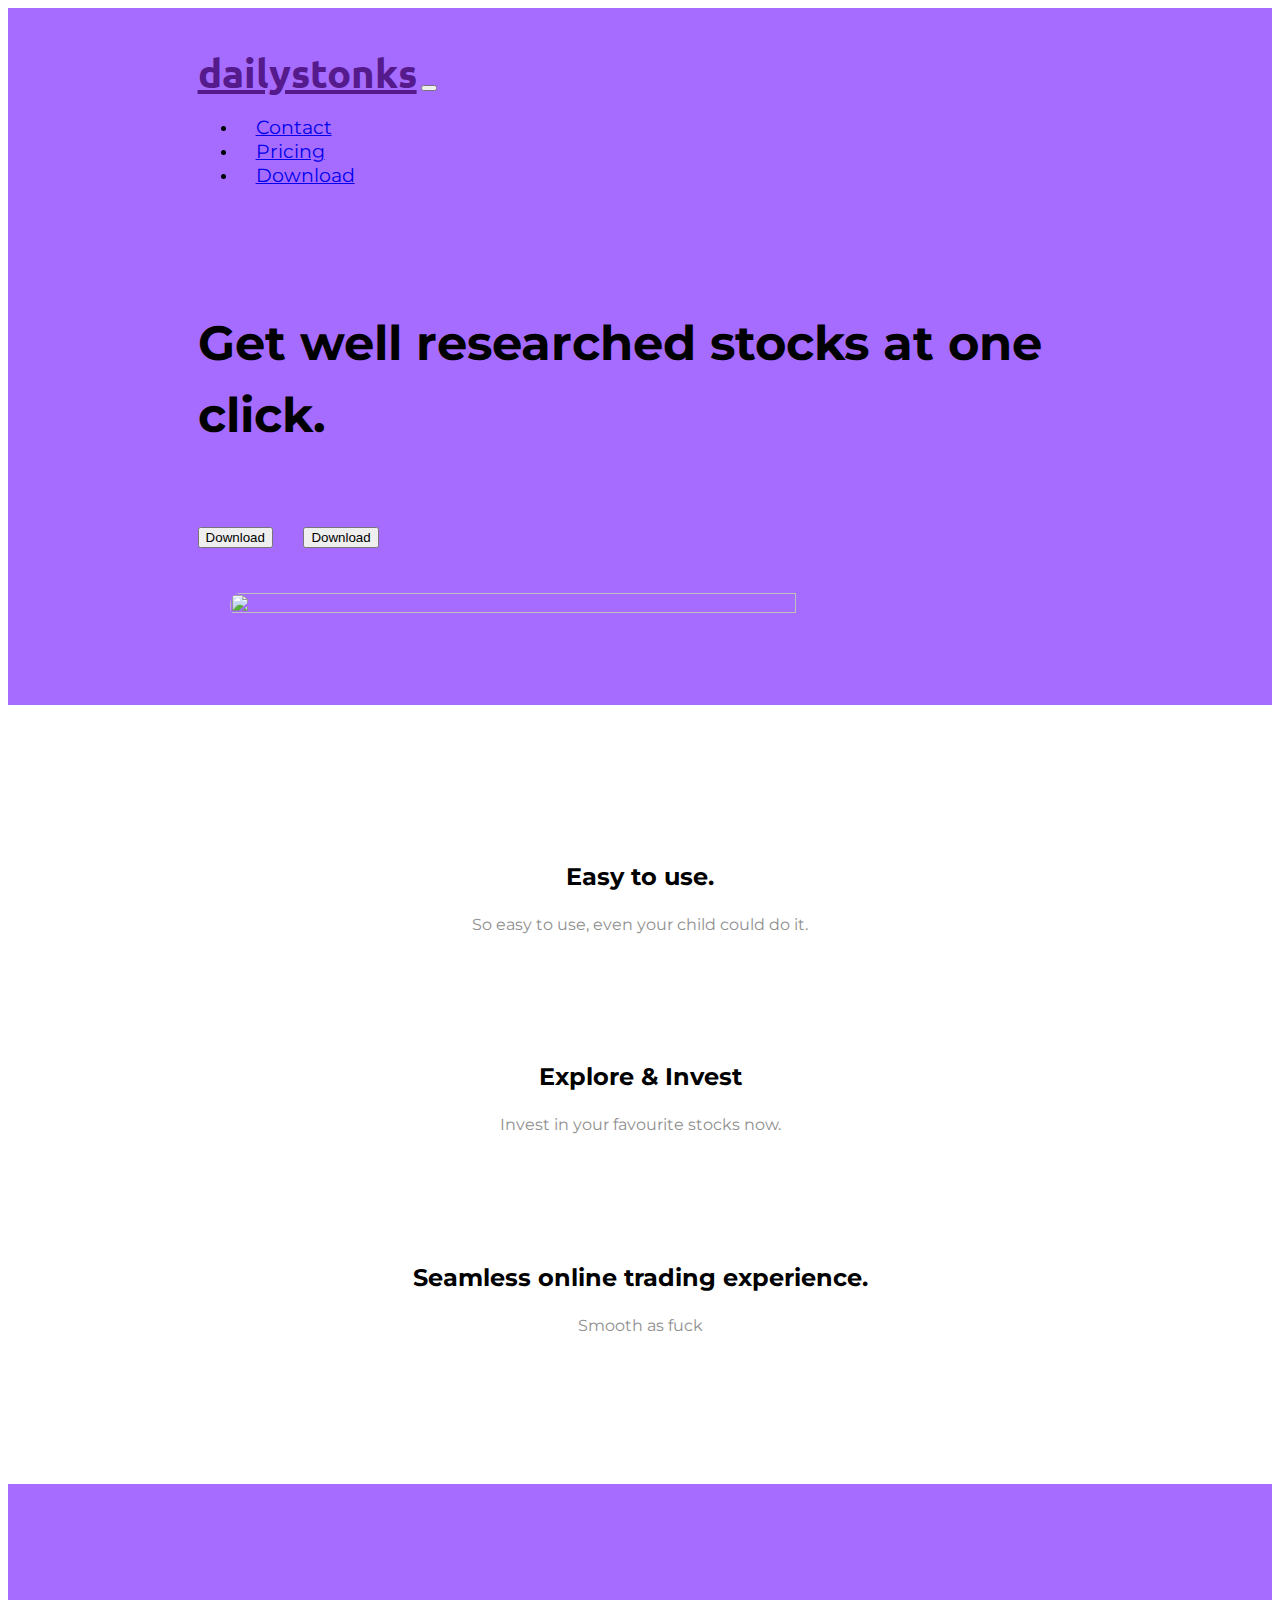
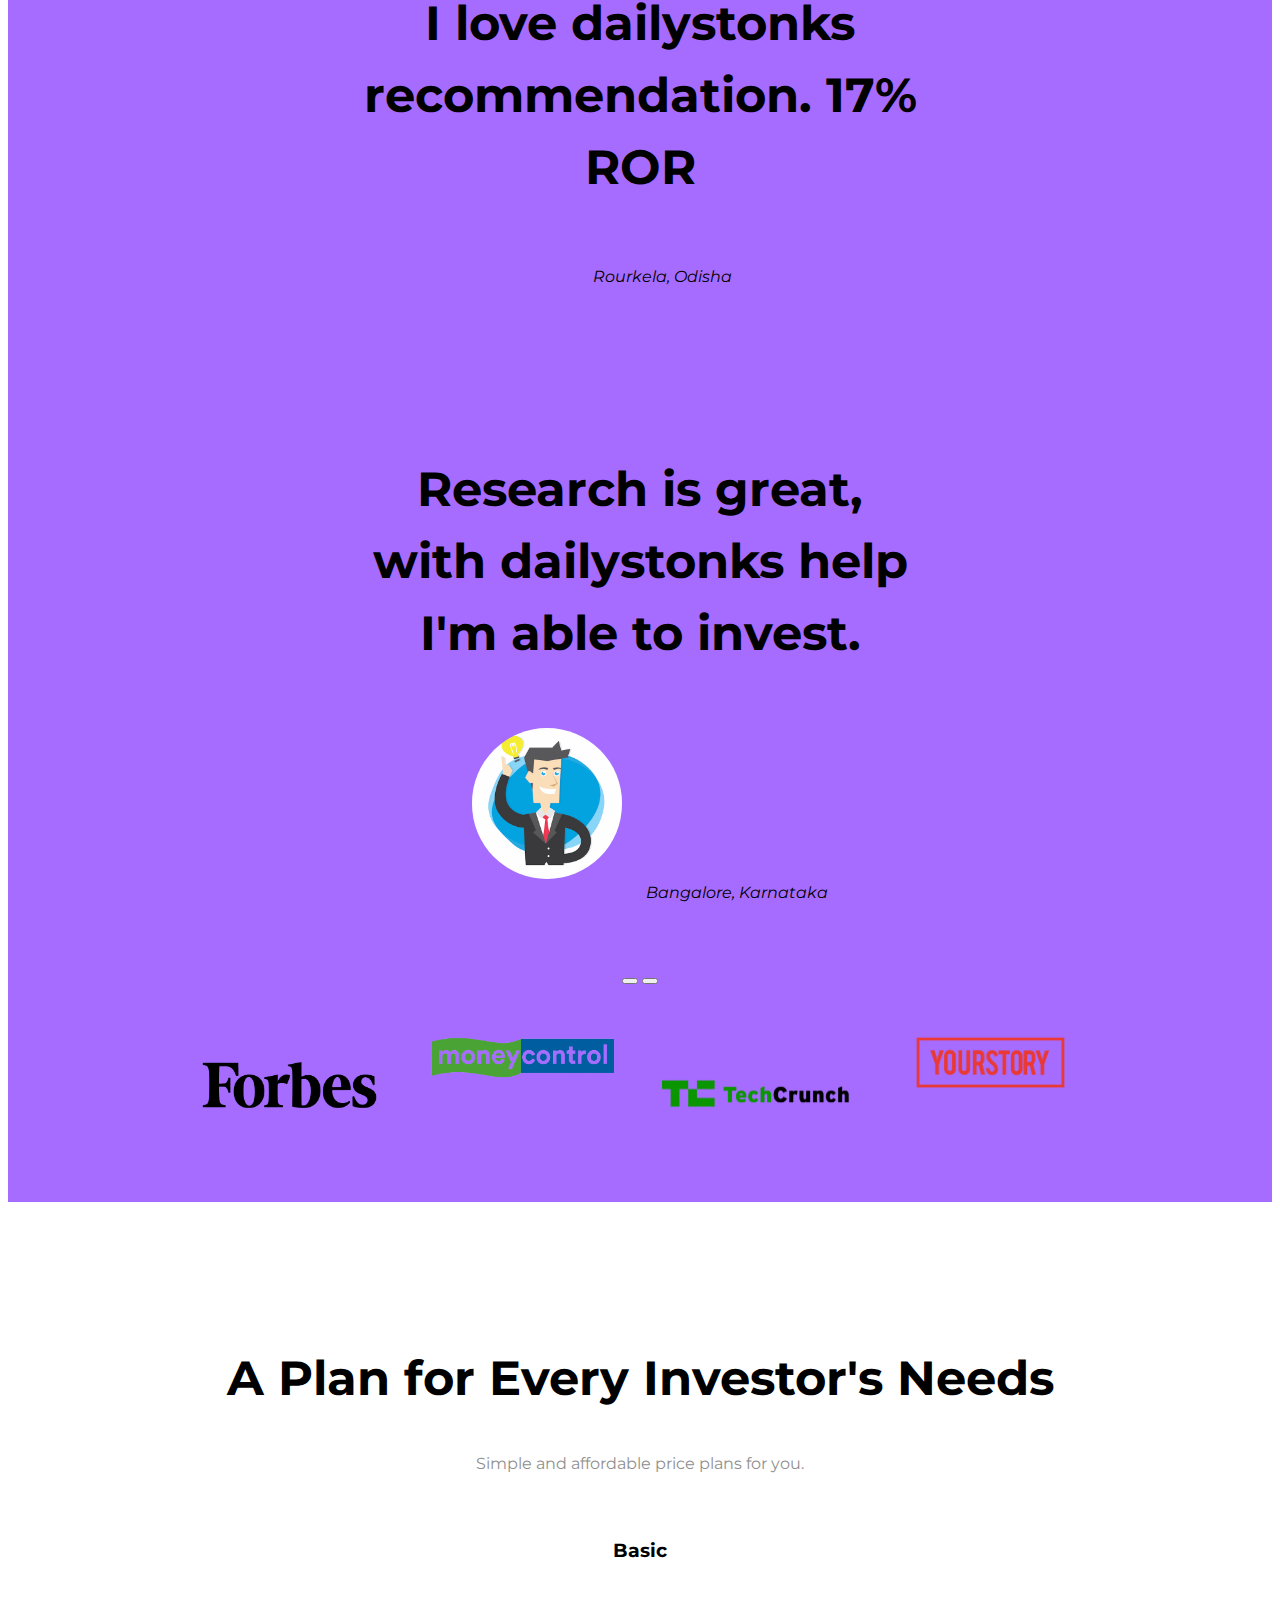
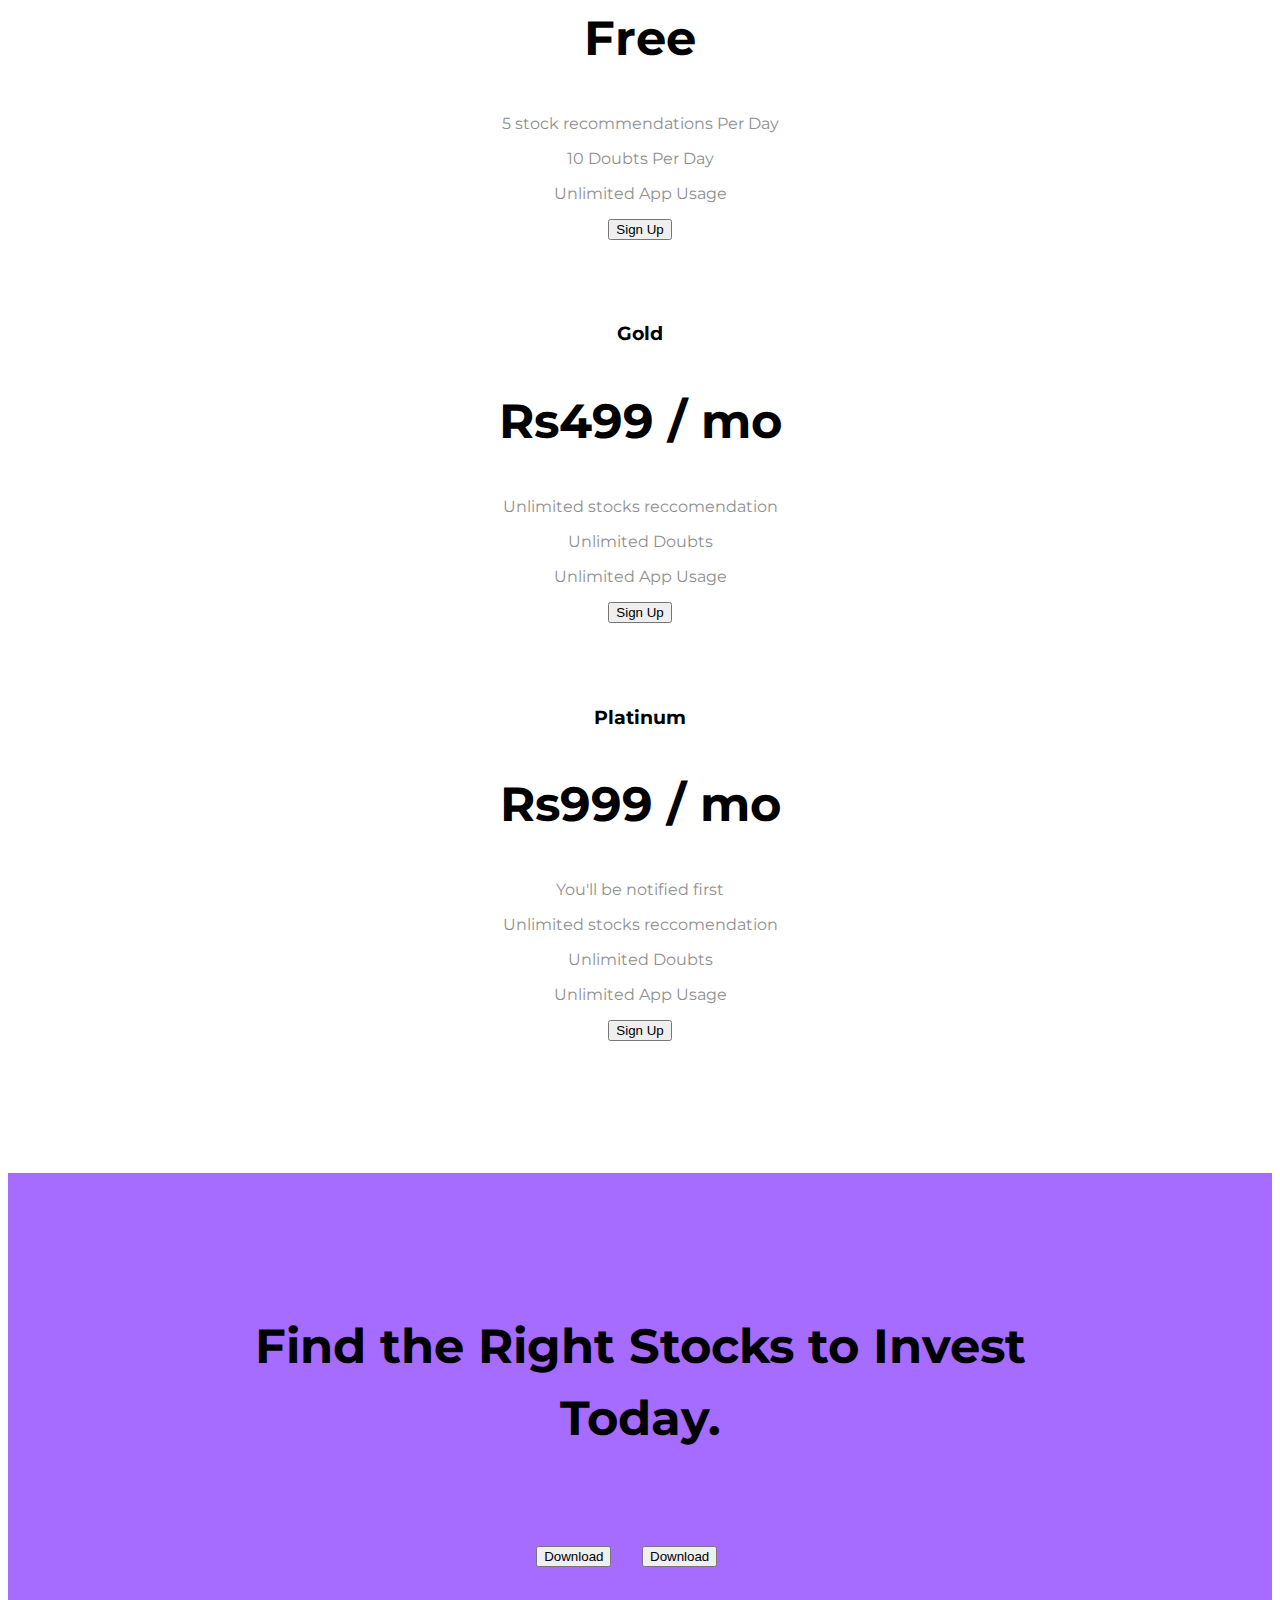
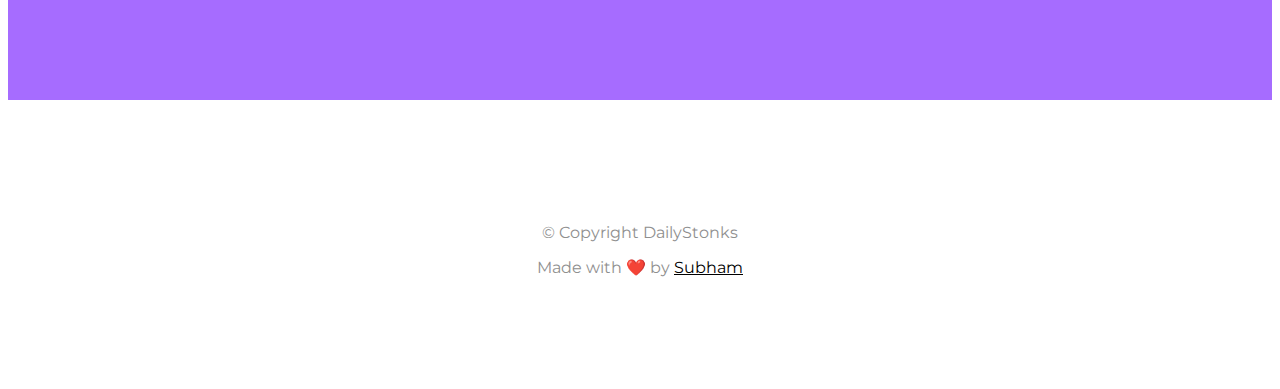
==== index.html @ d7b6d6bc "initial commit" ====
<!DOCTYPE html>
<html lang="en">

<head>
    <meta charset="UTF-8">
    <meta http-equiv="X-UA-Compatible" content="IE=edge">
    <meta name="viewport" content="width=device-width, initial-scale=1.0">
    <title>DailyStonks</title>

    <!-- Favicon  -->
    <link rel="icon" type="image/png" sizes="16x16" href="Images/favicon.ico">

    <!-- Google Fonts  -->
    <link href="https://fonts.googleapis.com/css2?family=Montserrat:wght@900&family=Ubuntu&display=swap"
        rel="stylesheet">

    <!-- CSS Stylesheets  -->
    <link rel="stylesheet" href="style.css">

    <!-- Font Awesome  -->
    <script src="https://kit.fontawesome.com/2e240cbab8.js" crossorigin="anonymous"></script>

    <!-- Bootstrap Scripts  -->
    <script src="https://cdn.jsdelivr.net/npm/@popperjs/core@2.11.5/dist/umd/popper.min.js"
    integrity="sha384-Xe+8cL9oJa6tN/veChSP7q+mnSPaj5Bcu9mPX5F5xIGE0DVittaqT5lorf0EI7Vk"
    crossorigin="anonymous"></script>
    <script src="https://cdn.jsdelivr.net/npm/bootstrap@5.2.0/dist/js/bootstrap.min.js"
        integrity="sha384-ODmDIVzN+pFdexxHEHFBQH3/9/vQ9uori45z4JjnFsRydbmQbmL5t1tQ0culUzyK"
        crossorigin="anonymous"></script>
    <link href="https://cdn.jsdelivr.net/npm/bootstrap@5.2.0/dist/css/bootstrap.min.css" rel="stylesheet"
        integrity="sha384-gH2yIJqKdNHPEq0n4Mqa/HGKIhSkIHeL5AyhkYV8i59U5AR6csBvApHHNl/vI1Bx" crossorigin="anonymous">

<body>

    <section id="title">
        <div class="container-fluid">
        <!--we cannot change this class as this is a bootstrap class that makes our site responsive so to reduce the padding from top we can target the id=title-->
        <!-- Navbar  -->
        
        <nav class="navbar navbar-expand-lg navbar-dark">
                <a class="navbar-brand" href="">dailystonks</a>
                <button class="navbar-toggler" type="button" data-bs-toggle="collapse"
                    data-bs-target="#navbarSupportedContent" aria-controls="navbarSupportedContent" aria-expanded="false"
                    aria-label="Toggle navigation">
                    <span class="navbar-toggler-icon"></span>
                </button>

                <div class="collapse navbar-collapse" id="#navbarSupportedContent">
                    <ul class="navbar-nav ms-auto">
                        <li class="nav-item">
                            <a class="nav-link active" href="#footer">Contact</a>
                        </li>
                        <li class="nav-item">
                            <a class="nav-link" href="#pricing">Pricing</a>
                        </li>
                        <li class="nav-item">
                            <a class="nav-link" href="#cta">Download</a>
                        </li>
                    </ul>
                </div>
                
            </nav>

            <!-- Title  -->

            <div class="row">

                <div class="col-lg-6">
                    <h1 class="big-heading">Get well researched stocks at one click.</h1>
                    <button type="button" class="btn btn-dark btn-lg download-button"><i class="fa-brands fa-apple"></i>
                        Download</button>
                    <button type="button" class="btn btn-outline-light btn-lg download-button"><i
                            class="fa-brands fa-google-play"></i> Download</button>
                </div>

                <div class="col-lg-6">
                    <img class="title-image"
                        src="https://media3.giphy.com/media/nFMnlDJB8pJ82sfnnW/giphy.gif?cid=ecf05e4795a8az3ppjc9pcif1fvv6bzsnn9rtqpxggmj2z8e&rid=giphy.gif&ct=g"
                        alt="">
                </div>

            </div>
        </div>
    </section>

    <!-- Features  -->

    <section id="features">
        <!-- <div class="container-fluid"> -->
        <div class="row">
            <div class="col-lg-4 feature-box">
                <i class="icon fa-solid fa-circle-check fa-4x"></i>
                <h3 class="feature-title">Easy to use.</h3>
                <p>So easy to use, even your child could do it.</p>
            </div>
            <div class="col-lg-4 feature-box">
                <i class="icon fa-brands fa-wpexplorer fa-4x"></i>
                <h3 class="feature-title">Explore & Invest</h3>
                <p>Invest in your favourite stocks now.</p>
            </div>
            <div class="col-lg-4 feature-box">
                <i class="icon fa-solid fa-heart fa-4x"></i>
                <h3 class="feature-title">Seamless online trading experience.</h3>
                <p>Smooth as fuck</p>
            </div>
        </div>
        <!-- </div> -->
    </section>

    <!-- Testimonials  -->

    <section id="testimonials">
        <div id="testimonial-carousel" class="carousel slide" data-ride="false">
            <div class="carousel-inner">
                <div class="carousel-item active">
                    <h2 class="testimonial-text">I love dailystonks recommendation. 17% ROR</h2>
                    <img class="testimonial-image"
                        src="https://media0.giphy.com/media/bMycGOQLESDCEnLNUz/giphy.gif?cid=ecf05e478i9fthy1en8qife8kndmgy0anmfubohjn1mxccba&rid=giphy.gif&ct=g"
                        alt="">
                    <em>Rourkela, Odisha</em>
                </div>
                <div class="carousel-item">
                    <h2 class="testimonial-text">Research is great, with
                        dailystonks help I'm able to invest.</h2>
                    <img class="testimonial-image" src="Images/entrepreneur.png" alt="entrepreneur-img">
                    <em>Bangalore, Karnataka</em>
                </div>
            </div>

            <button class="carousel-control-prev" type="button" data-bs-target="#testimonial-carousel"
                data-bs-slide="prev">
                <span class="carousel-control-prev-icon"></span>
            </button>
            <button class="carousel-control-next" type="button" data-bs-target="#testimonial-carousel"
                data-bs-slide="next">
                <span class="carousel-control-next-icon"></span>
            </button>
        </div>

    </section>

    <!-- Press  -->

    <section id="press">
        <img class="press-logo" src="Images/forbes.png" alt="forbes-logo">
        <img class="press-logo" src="Images/mc.png" alt="moneycontrol-logo">
        <img class="press-logo" src="Images/tc.png" alt="techcrunch-logo">
        <img class="press-logo" src="Images/ys.png" alt="yourstory-logo">
    </section>

    <!-- Pricing  -->

    <section id="pricing">

        <h2 class="section-heading">A Plan for Every Investor's Needs</h2>
        <p>Simple and affordable price plans for you.</p>

        <div class="row">
            <!-- Card-1 -->
            <div class="pricing-column col-lg-4 col-md-6">
                <div class="card">
                    <div class="card-header">
                        <h3>Basic</h3>
                    </div>
                    <div class="card-body">
                        <h2 class="price-text">Free</h2>
                        <p>5 stock recommendations Per Day</p>
                        <p>10 Doubts Per Day</p>
                        <p>Unlimited App Usage</p>
                        <button class="btn btn-lg btn-block btn-outline-dark" type="button">Sign Up</button>
                    </div>
                </div>
            </div>

            <!-- Card-2 -->
            <div class="pricing-column col-lg-4 col-md-6">

                <div class="card">
                    <div class="card-header">
                        <h3>Gold</h3>
                    </div>
                    <div class="card-body">
                        <h2 class="price-text">Rs499 / mo</h2>
                        <p>Unlimited stocks reccomendation</p>
                        <p>Unlimited Doubts</p>
                        <p>Unlimited App Usage</p>
                        <button class="btn btn-lg btn-block btn-dark" type="button">Sign Up</button>
                    </div>
                </div>
            </div>


            <!-- Card-3 -->
            <div class="pricing-column col-lg-4 col-md-12">

                <div class="card">
                    <div class="card-header">
                        <h3>Platinum</h3>
                    </div>
                    <div class="card-body">
                        <h2 class="price-text">Rs999 / mo</h2>
                        <p>You'll be notified first</p>
                        <p>Unlimited stocks reccomendation</p>
                        <p>Unlimited Doubts</p>
                        <p>Unlimited App Usage</p>
                        <button class="btn btn-lg btn-block btn-dark" type="button">Sign Up</button>
                    </div>
                </div>
            </div>
        </div>

    </section>

    <!-- Call to Action  -->

    <section id="cta">
        <div class="container-fluid">
            <h3 class="big-heading">Find the Right Stocks to Invest Today.</h3>
            <button class="download-button btn btn-lg btn-dark" type="button"><i class="fa-brands fa-apple"></i>
                Download</button>
            <button class="download-button btn btn-lg btn-light" type="button"><i class="fa-brands fa-google-play"></i>
                Download</button>
        </div>
    </section>

    <!-- Footer  -->

    <footer id="footer">
        <div class="container-fluid">
            <i class="social-icon fa-brands fa-facebook"></i>
            <i class="social-icon fa-brands fa-twitter"></i>
            <i class="social-icon fa-brands fa-instagram"></i>
            <i class="social-icon fa-solid fa-envelope"></i>
            <p>© Copyright DailyStonks</p>
            <p>Made with ❤️ by <a class="link" href="CSS - My Site\index.html" target="_blank">Subham</a></p>
        </div>
    </footer>

    
</body>

</html>
---- style.css ----
body {
    font-family: 'Montserrat', sans-serif;
    text-align: center;
}

h1,h2,h3 {
    font-family: 'Montserrat', sans-serif;
}

p {
    color: #8f8f8f;
}

.container-fluid {
    padding: 7% 15%;
}

/* Headings  */

.big-heading {
    font-family: 'Montserrat', sans-serif;
    font-size: 3rem !important;
    line-height: 1.5 !important;
}

.section-heading {
    font-size: 3rem !important;
    line-height: 1.5 !important;
}

/* Navigation Bar  */

.navbar {
    padding-bottom: 4.5rem !important;
}

.navbar-brand {
    font-family: "Ubuntu";
    font-size: 2.5rem !important;
    font-weight: bold;
}

.nav-item {
    padding: 0 18px;
}

.nav-link {
    font-size: 1.2rem !important
}

/* Download button */

.download-button {
    margin: 5% 3% 5% 0;
}

/* Title image  */

#title {
    background-color: #A66CFF;
    text-align: left; 
}

#title .container-fluid{
    padding: 3% 15% 7%;
}

.title-image {
    width: 80%;
    height: 80%;
    margin-left: 2rem;
    /* position: absolute; */
    right: 30%;
    border-radius: 10px;
}

/* Features Section  */

#features {
    background-color: #fff;
    /* position: relative; */
    padding: 7% 15%;
}

.feature-title {
    font-size: 1.5rem !important;


}

.feature-box {
    padding: 5%;
    text-align: center;

}

.icon {
    color: #9C9EFE;
    margin-bottom: 1rem;
}

.icon:hover {
    color: #A66CFF;
}

/* Testimonials Section */

.carousel-item {
    padding: 5% 28%;
    text-align: center;

}

#testimonials {
    background-color: #A66CFF;
}

.testimonial-text {
    font-size: 3rem !important;
    line-height: 1.5 !important;
}

.testimonial-image {
    width: 27%;
    border-radius: 100%;
    margin: 20px;
}


/* Press Section  */

#press {
    background-color: #A66CFF;
    padding-bottom: 3%;
    text-align: center;
}

.press-logo {
    width: 15%;
    margin: 20px 20px 50px;
}

/* Pricing Section */

#pricing {
    padding: 100px;
    text-align: center;
}

.pricing-column {
    padding: 3% 2%;
}

.price-text {
    font-size: 3rem !important;
    line-height: 1.5 !important;

}

/* CTA Section  */

#cta {
    background-color: #A66CFF;
    text-align: center;
}


/* Footer Section  */

#footer {
    text-align: center;
}

.social-icon {
    padding: 20px 10px;
}

.link{
    color: black;
}

/* Mobile friendly or Responsive  */

@media (max-width: 990px) {

    #title {
        text-align: center;
    }

    .title-image {
        position: static;
        /*it means the image will not be cut off if the desktop size is reduced*/
        height: 95%;
        border-radius: 10px;
    }
}
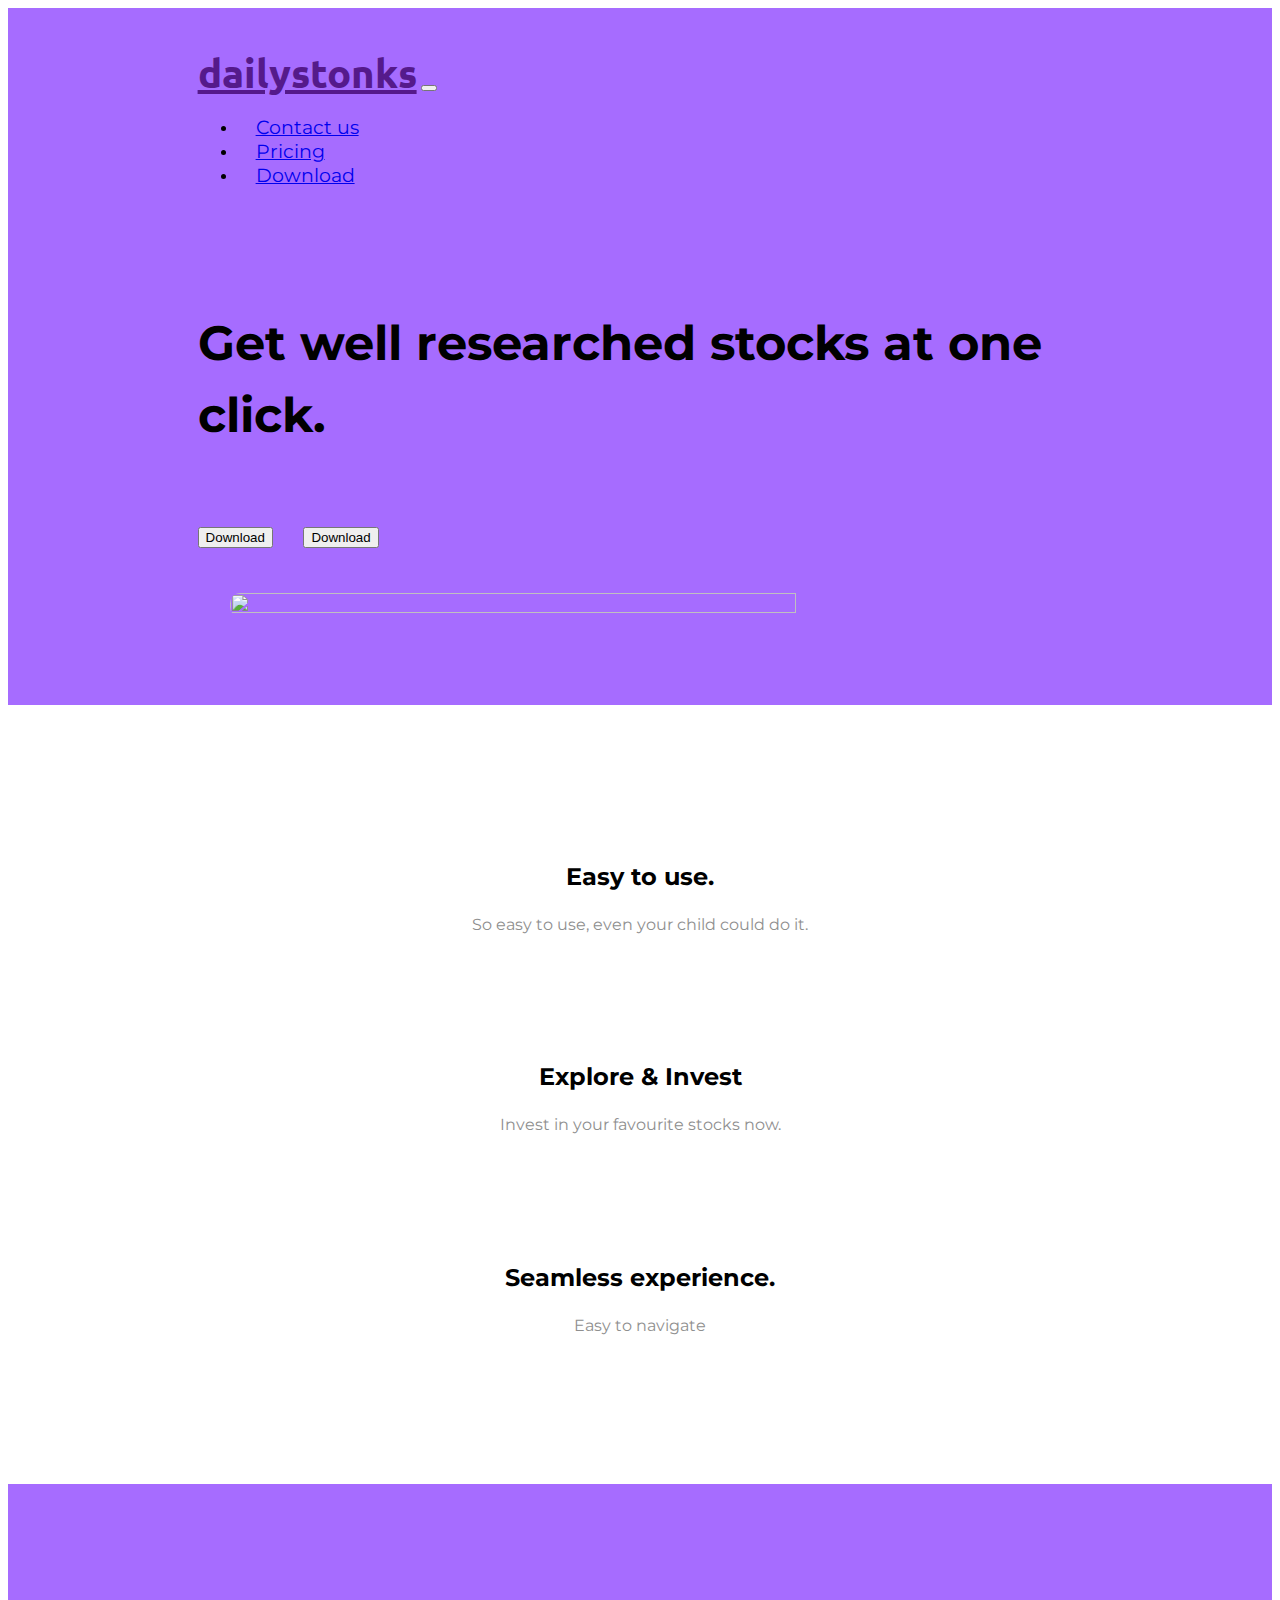
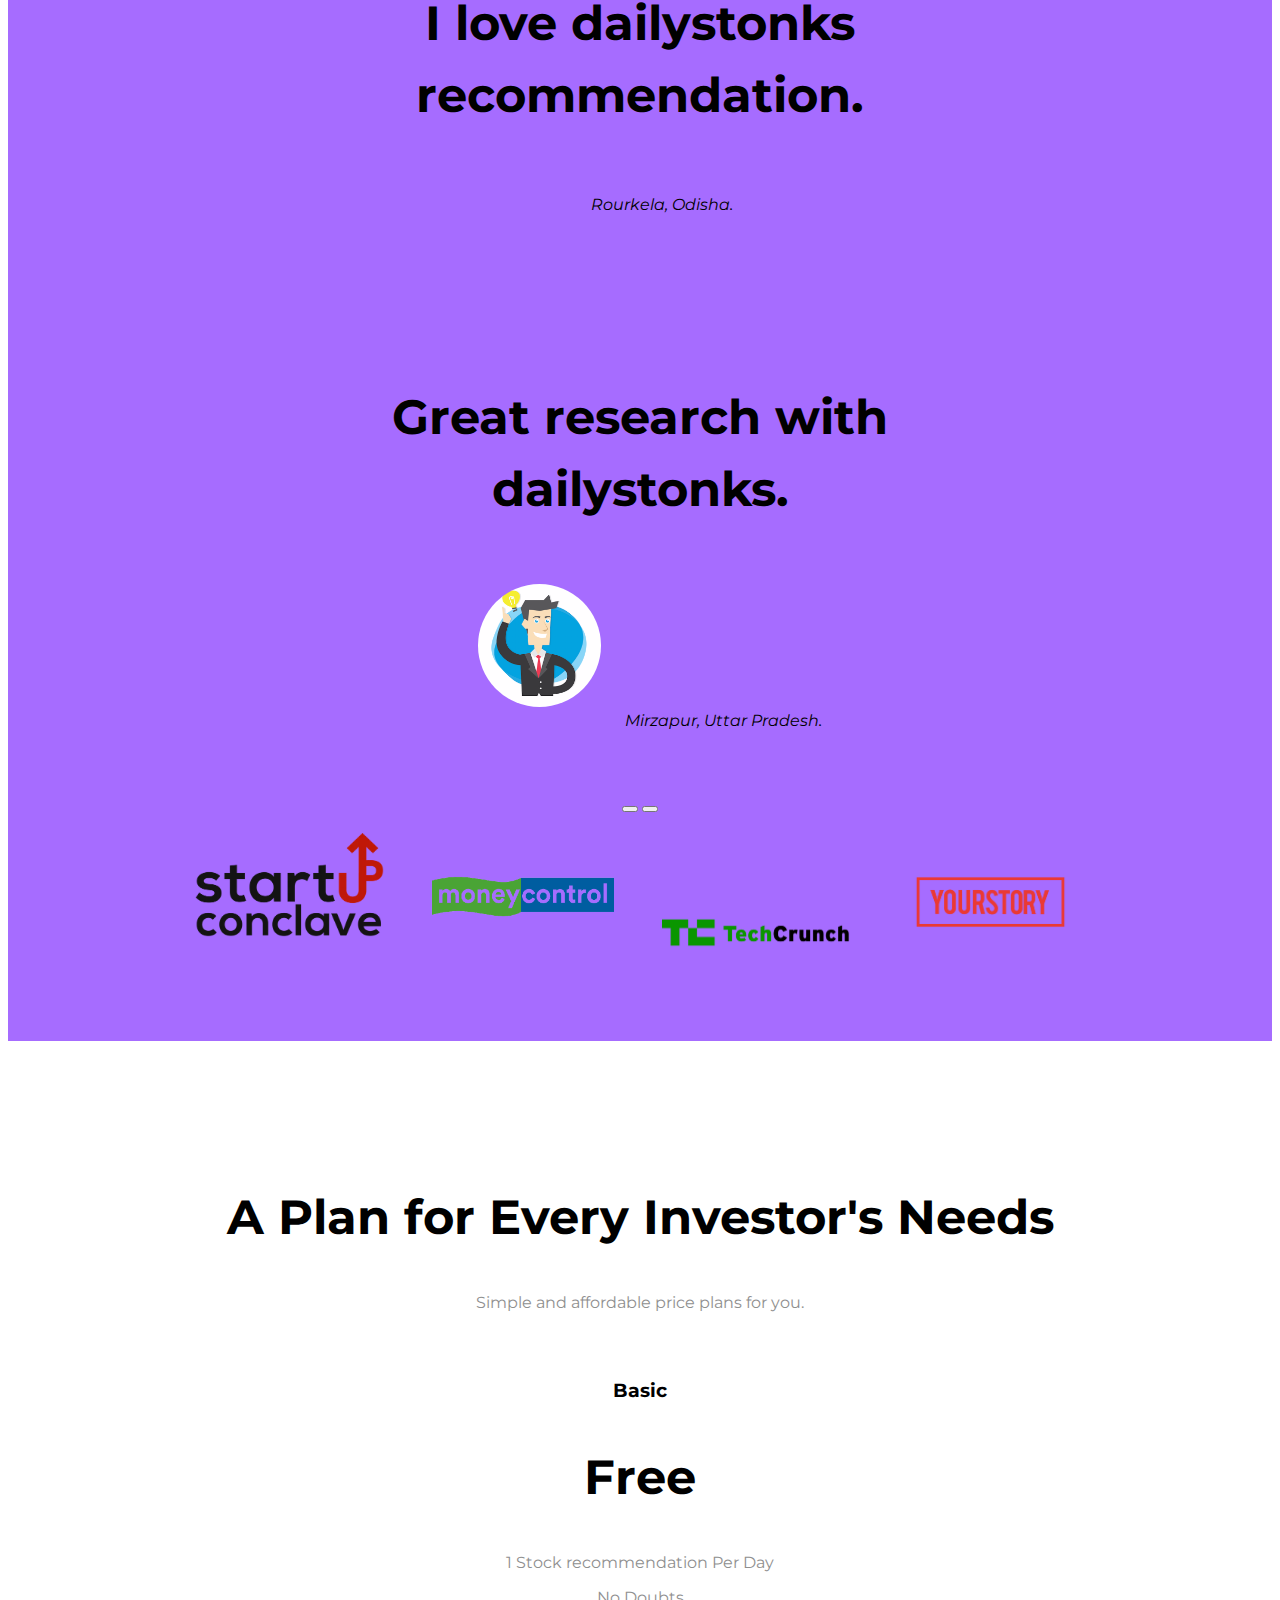
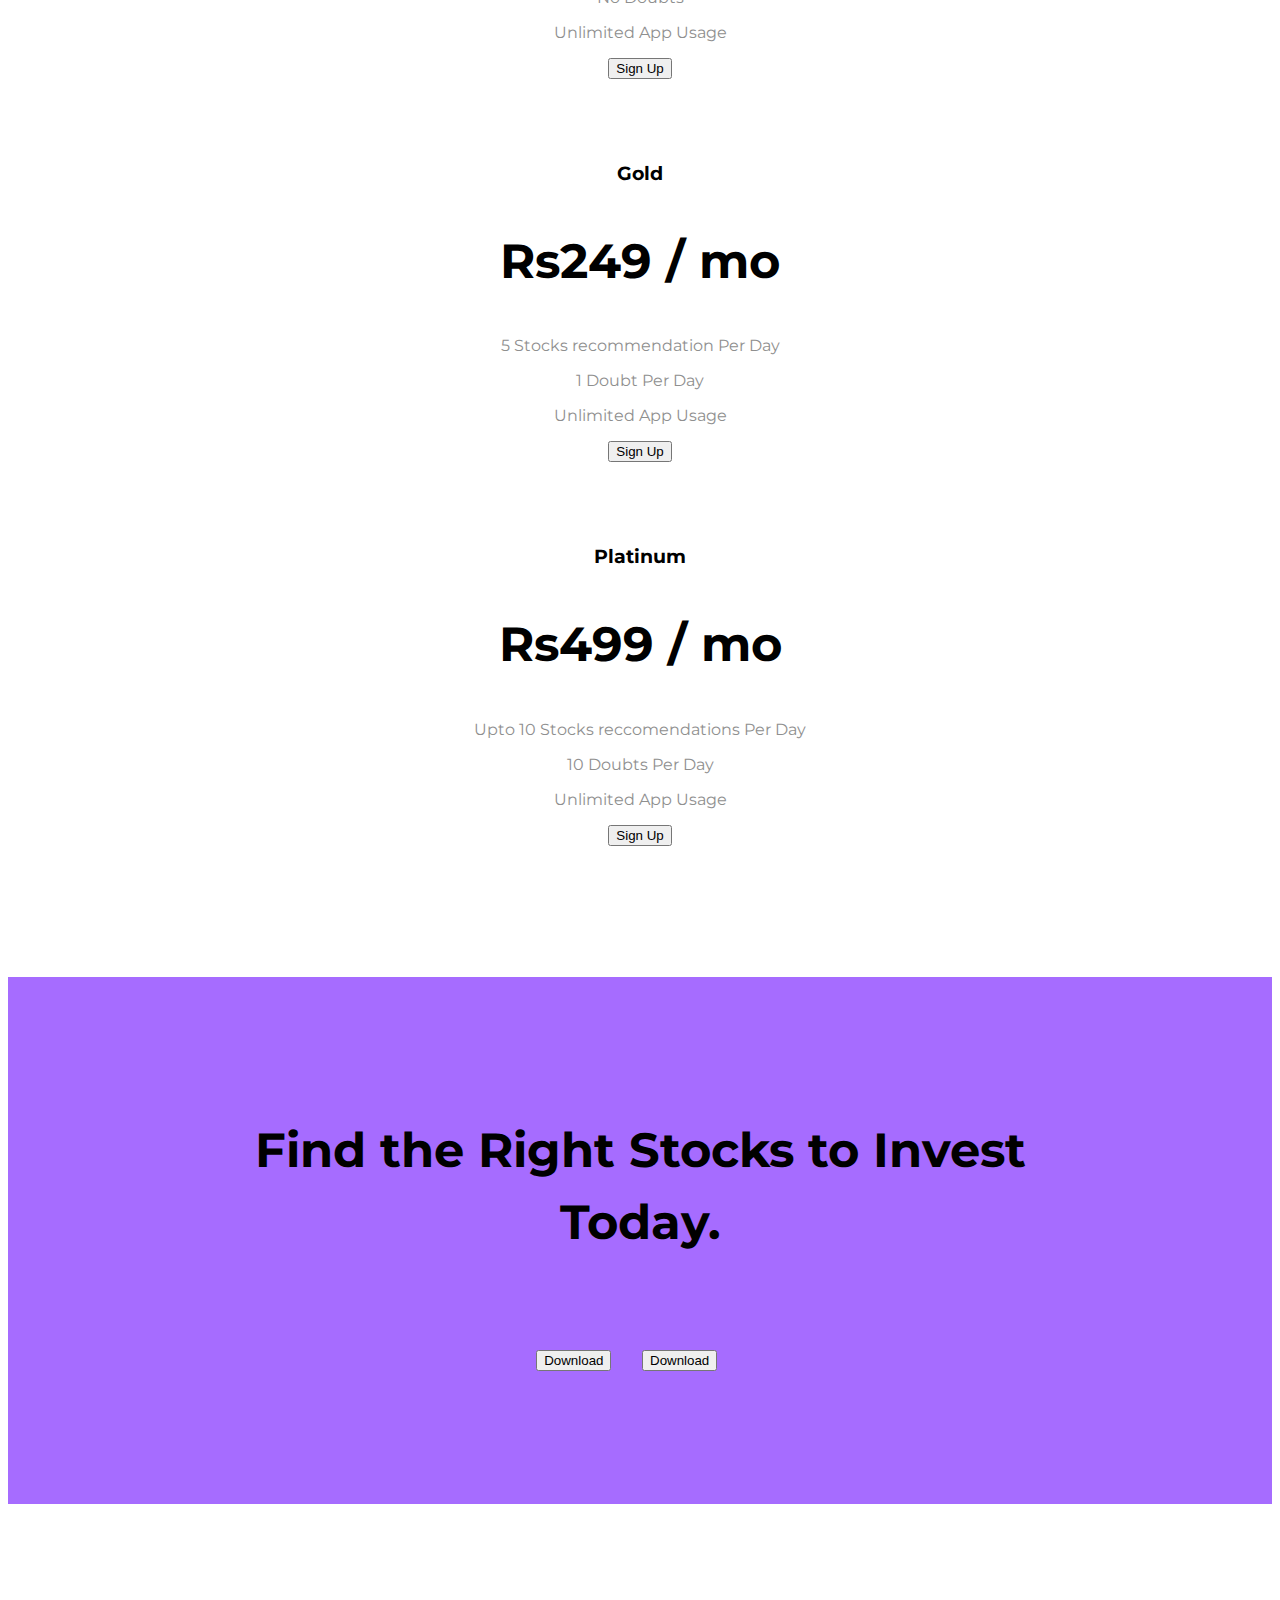
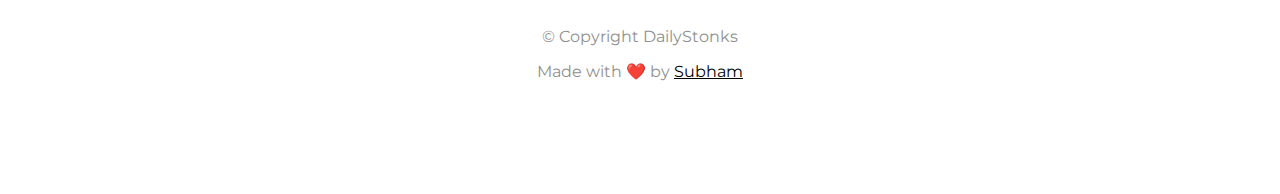
==== commit bc80017f: "initial commit" ====
--- a/index.html
+++ b/index.html
@@ -48,7 +48,7 @@
                 <div class="collapse navbar-collapse" id="#navbarSupportedContent">
                     <ul class="navbar-nav ms-auto">
                         <li class="nav-item">
-                            <a class="nav-link active" href="#footer">Contact</a>
+                            <a class="nav-link active" href="/contact.html" target="_blank">Contact us</a>
                         </li>
                         <li class="nav-item">
                             <a class="nav-link" href="#pricing">Pricing</a>
@@ -67,10 +67,10 @@
 
                 <div class="col-lg-6">
                     <h1 class="big-heading">Get well researched stocks at one click.</h1>
-                    <button type="button" class="btn btn-dark btn-lg download-button"><i class="fa-brands fa-apple"></i>
-                        Download</button>
-                    <button type="button" class="btn btn-outline-light btn-lg download-button"><i
-                            class="fa-brands fa-google-play"></i> Download</button>
+                    <a href="/comingsoon.html" target="_blank"><button type="button" class="btn btn-dark btn-lg download-button"><i class="fa-brands fa-apple"></i>
+                        Download</button></a>
+                    <a href="/comingsoon.html" target="_blank"><button type="button" class="btn btn-outline-light btn-lg download-button"><i
+                            class="fa-brands fa-google-play"></i> Download</button></a>
                 </div>
 
                 <div class="col-lg-6">
@@ -100,8 +100,8 @@
             </div>
             <div class="col-lg-4 feature-box">
                 <i class="icon fa-solid fa-heart fa-4x"></i>
-                <h3 class="feature-title">Seamless online trading experience.</h3>
-                <p>Smooth as fuck</p>
+                <h3 class="feature-title">Seamless experience.</h3>
+                <p>Easy to navigate</p>
             </div>
         </div>
         <!-- </div> -->
@@ -113,17 +113,16 @@
         <div id="testimonial-carousel" class="carousel slide" data-ride="false">
             <div class="carousel-inner">
                 <div class="carousel-item active">
-                    <h2 class="testimonial-text">I love dailystonks recommendation. 17% ROR</h2>
-                    <img class="testimonial-image"
+                    <h2 class="testimonial-text">I love dailystonks recommendation.</h2>
+                    <img class="testimonial-image1"
                         src="https://media0.giphy.com/media/bMycGOQLESDCEnLNUz/giphy.gif?cid=ecf05e478i9fthy1en8qife8kndmgy0anmfubohjn1mxccba&rid=giphy.gif&ct=g"
                         alt="">
-                    <em>Rourkela, Odisha</em>
+                    <em>Rourkela, Odisha.</em>
                 </div>
                 <div class="carousel-item">
-                    <h2 class="testimonial-text">Research is great, with
-                        dailystonks help I'm able to invest.</h2>
-                    <img class="testimonial-image" src="Images/entrepreneur.png" alt="entrepreneur-img">
-                    <em>Bangalore, Karnataka</em>
+                    <h2 class="testimonial-text">Great research with dailystonks.</h2>
+                    <img class="testimonial-image2" src="Images/entrepreneur.png" alt="entrepreneur-img">
+                    <em>Mirzapur, Uttar Pradesh.</em>
                 </div>
             </div>
 
@@ -142,7 +141,7 @@
     <!-- Press  -->
 
     <section id="press">
-        <img class="press-logo" src="Images/forbes.png" alt="forbes-logo">
+        <img class="press-logo" src="Images/su.png" alt="startup-logo">
         <img class="press-logo" src="Images/mc.png" alt="moneycontrol-logo">
         <img class="press-logo" src="Images/tc.png" alt="techcrunch-logo">
         <img class="press-logo" src="Images/ys.png" alt="yourstory-logo">
@@ -164,10 +163,10 @@
                     </div>
                     <div class="card-body">
                         <h2 class="price-text">Free</h2>
-                        <p>5 stock recommendations Per Day</p>
-                        <p>10 Doubts Per Day</p>
+                        <p>1 Stock recommendation Per Day</p>
+                        <p>No Doubts</p>
                         <p>Unlimited App Usage</p>
-                        <button class="btn btn-lg btn-block btn-outline-dark" type="button">Sign Up</button>
+                        <a href="/comingsoon.html" target="_blank"><button class="btn btn-lg btn-block btn-outline-dark" type="button">Sign Up</button></a>
                     </div>
                 </div>
             </div>
@@ -180,11 +179,11 @@
                         <h3>Gold</h3>
                     </div>
                     <div class="card-body">
-                        <h2 class="price-text">Rs499 / mo</h2>
-                        <p>Unlimited stocks reccomendation</p>
-                        <p>Unlimited Doubts</p>
+                        <h2 class="price-text">Rs249 / mo</h2>
+                        <p>5 Stocks recommendation Per Day</p>
+                        <p>1 Doubt Per Day</p>
                         <p>Unlimited App Usage</p>
-                        <button class="btn btn-lg btn-block btn-dark" type="button">Sign Up</button>
+                        <a href="/comingsoon.html" target="_blank"><button class="btn btn-lg btn-block btn-dark" type="button">Sign Up</button></a>
                     </div>
                 </div>
             </div>
@@ -198,12 +197,11 @@
                         <h3>Platinum</h3>
                     </div>
                     <div class="card-body">
-                        <h2 class="price-text">Rs999 / mo</h2>
-                        <p>You'll be notified first</p>
-                        <p>Unlimited stocks reccomendation</p>
-                        <p>Unlimited Doubts</p>
+                        <h2 class="price-text">Rs499 / mo</h2>
+                        <p>Upto 10 Stocks reccomendations Per Day</p>
+                        <p>10 Doubts Per Day</p>
                         <p>Unlimited App Usage</p>
-                        <button class="btn btn-lg btn-block btn-dark" type="button">Sign Up</button>
+                        <a href="/comingsoon.html" target="_blank"><button class="btn btn-lg btn-block btn-dark" type="button">Sign Up</button></a>
                     </div>
                 </div>
             </div>
@@ -216,10 +214,10 @@
     <section id="cta">
         <div class="container-fluid">
             <h3 class="big-heading">Find the Right Stocks to Invest Today.</h3>
-            <button class="download-button btn btn-lg btn-dark" type="button"><i class="fa-brands fa-apple"></i>
-                Download</button>
-            <button class="download-button btn btn-lg btn-light" type="button"><i class="fa-brands fa-google-play"></i>
-                Download</button>
+            <a href="/comingsoon.html" target="_blank"><button class="download-button btn btn-lg btn-dark" type="button"><i class="fa-brands fa-apple"></i>
+                Download</button></a>
+            <a href="/comingsoon.html" target="_blank"><button class="download-button btn btn-lg btn-light" type="button"><i class="fa-brands fa-google-play"></i>
+                Download</button></a>
         </div>
     </section>
 
--- a/style.css
+++ b/style.css
@@ -120,8 +120,13 @@
     line-height: 1.5 !important;
 }
 
-.testimonial-image {
+.testimonial-image1 {
     width: 27%;
+    border-radius: 100%;
+    margin: 20px;
+}
+.testimonial-image2 {
+    width: 22%;
     border-radius: 100%;
     margin: 20px;
 }
@@ -193,4 +198,71 @@
         height: 95%;
         border-radius: 10px;
     }
+}
+
+
+
+
+
+
+
+/* Contact Page */
+
+#wrapper{
+	width: 100vw;
+	height: 100vh;
+	overflow: hidden;
+	position: fixed;
+	top: 0;
+	left: 0;
+	background: linear-gradient(-45deg,#A66CFF,#A66CFF);
+	display: flex;
+	flex-wrap: wrap;
+	justify-content: center;
+	align-items: center;
+}
+.form{
+	width: 440px;
+	height: 77vh;
+	min-height: 450px;
+	border-radius: 10px;
+	box-shadow:  3px 3px 56px black;
+             /*-13px -13px 26px #306b68;*/
+}
+.form h2{
+	padding: 20px;
+	text-align: center;
+	color: black;
+}
+.form input,textarea{
+	border: none;
+	border-radius: 5px;
+	margin-left: 2%;
+	width: 80%;
+	padding: 5px 5%;
+	margin-top: 10px;
+	height: 40px;
+	color: black;
+	background: white;
+}
+.form button{
+	margin: 5%;
+	border: none;
+	background: transparent;
+	padding: 10px 20px;
+	box-shadow:  1px 1px 6px black;
+	border-radius: 5px;
+	color: black;
+    cursor: pointer;
+}
+
+.form button:hover{
+    background-color: #8b58d7;
+    color: whitesmoke;
+    
+}
+
+
+.contact-style{
+    font-family: 'Josefin Sans', sans-serif;
 }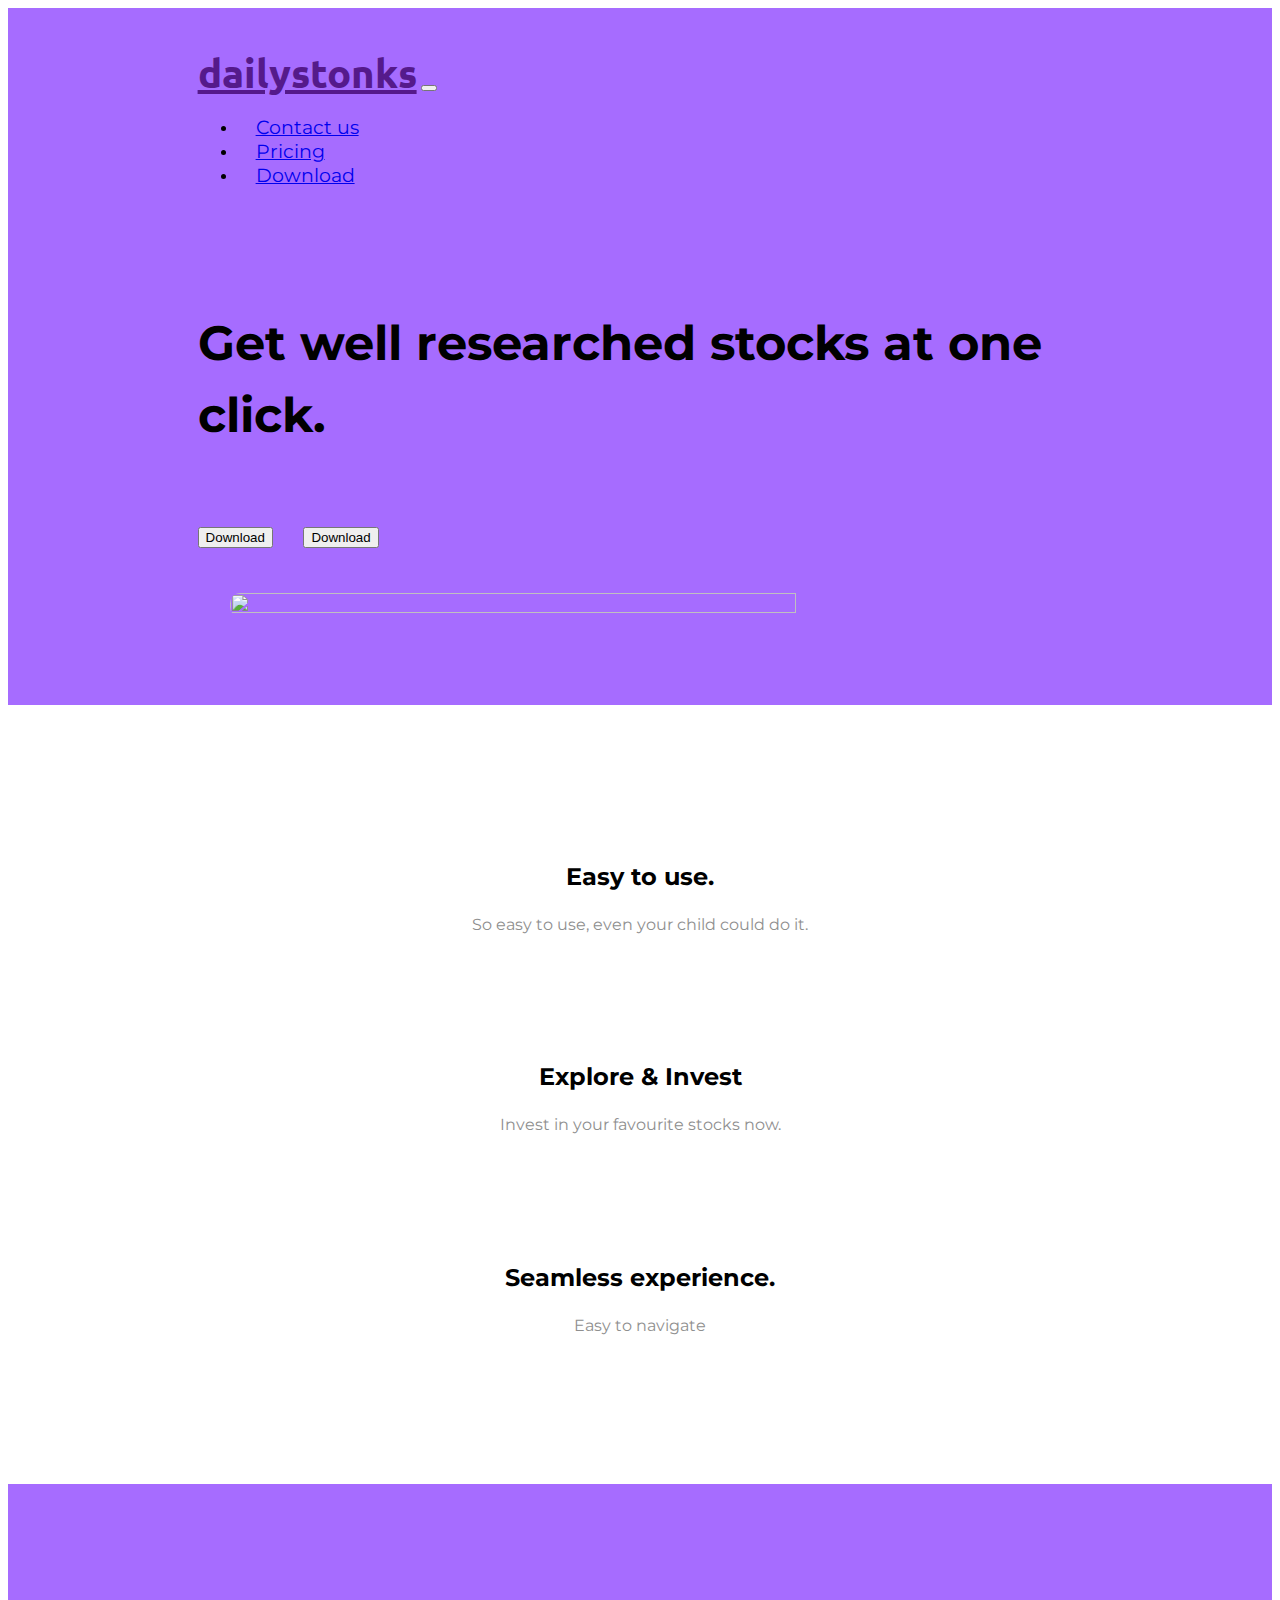
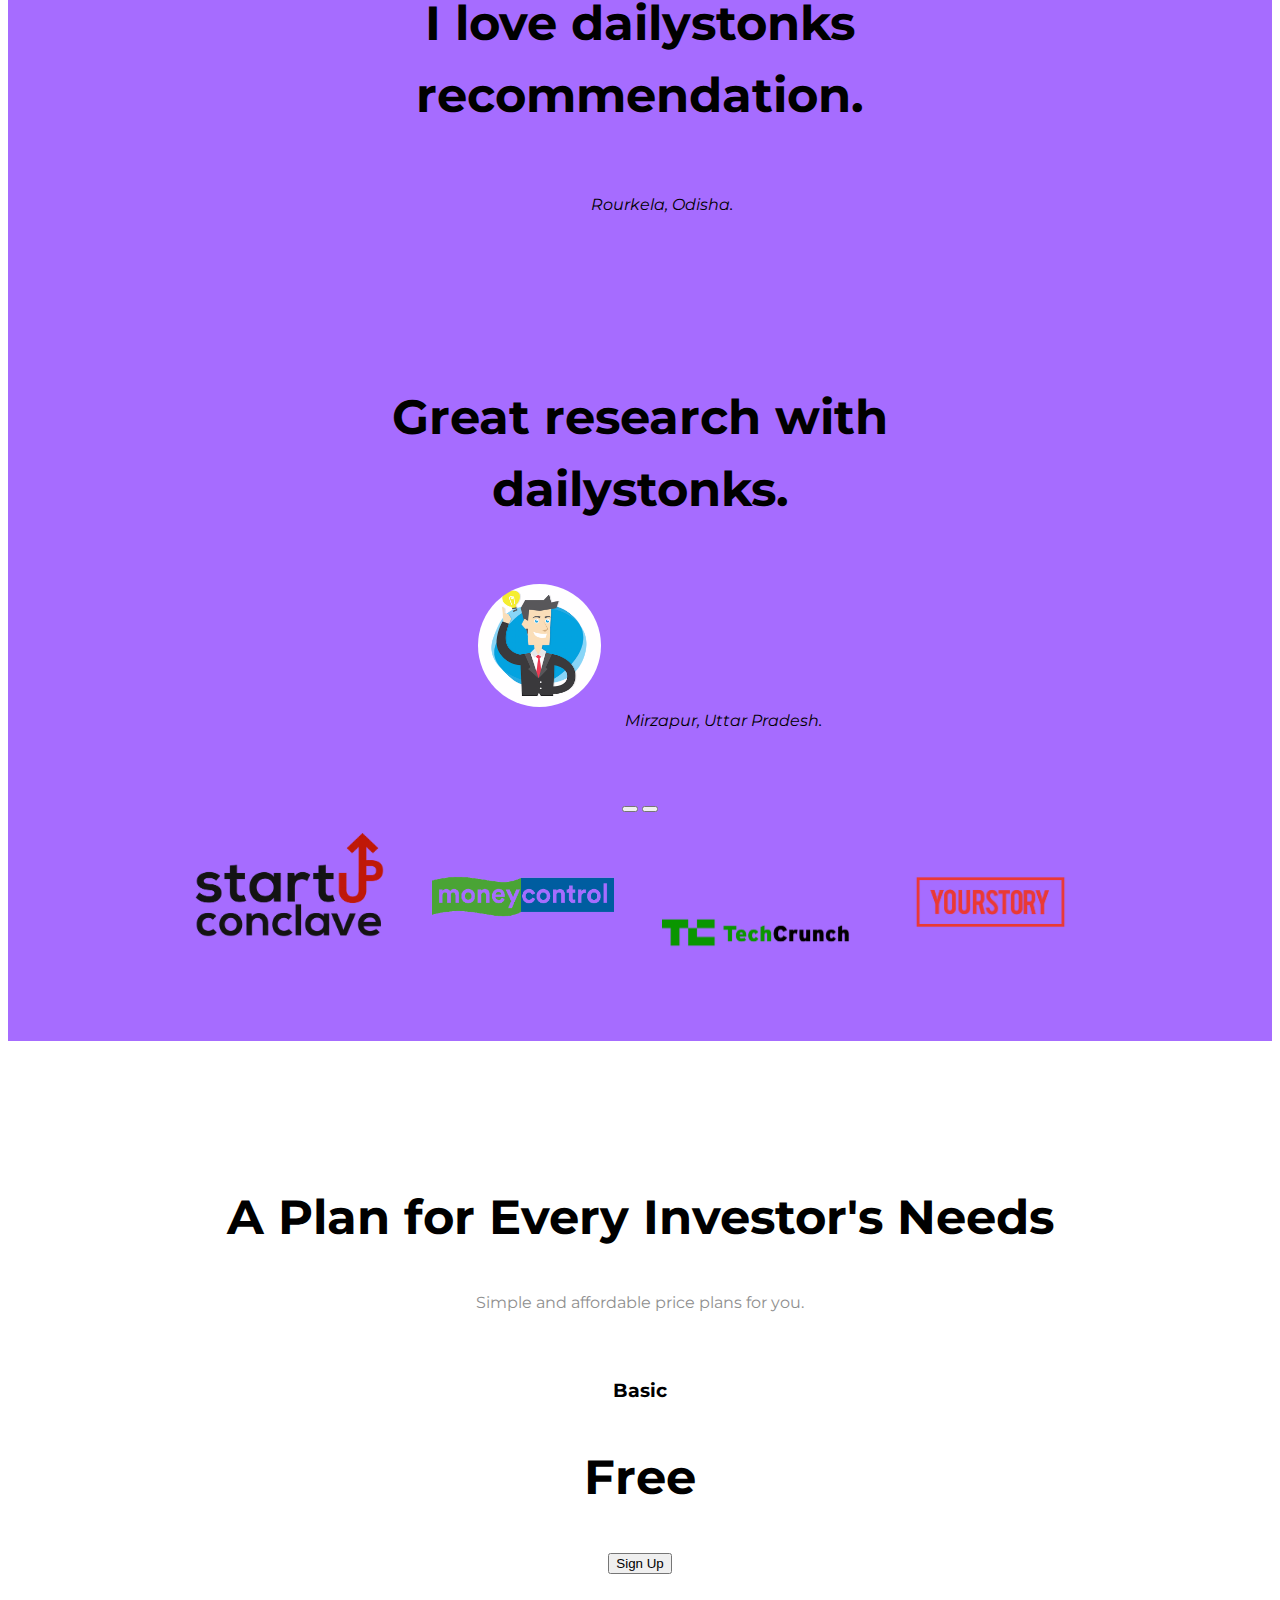
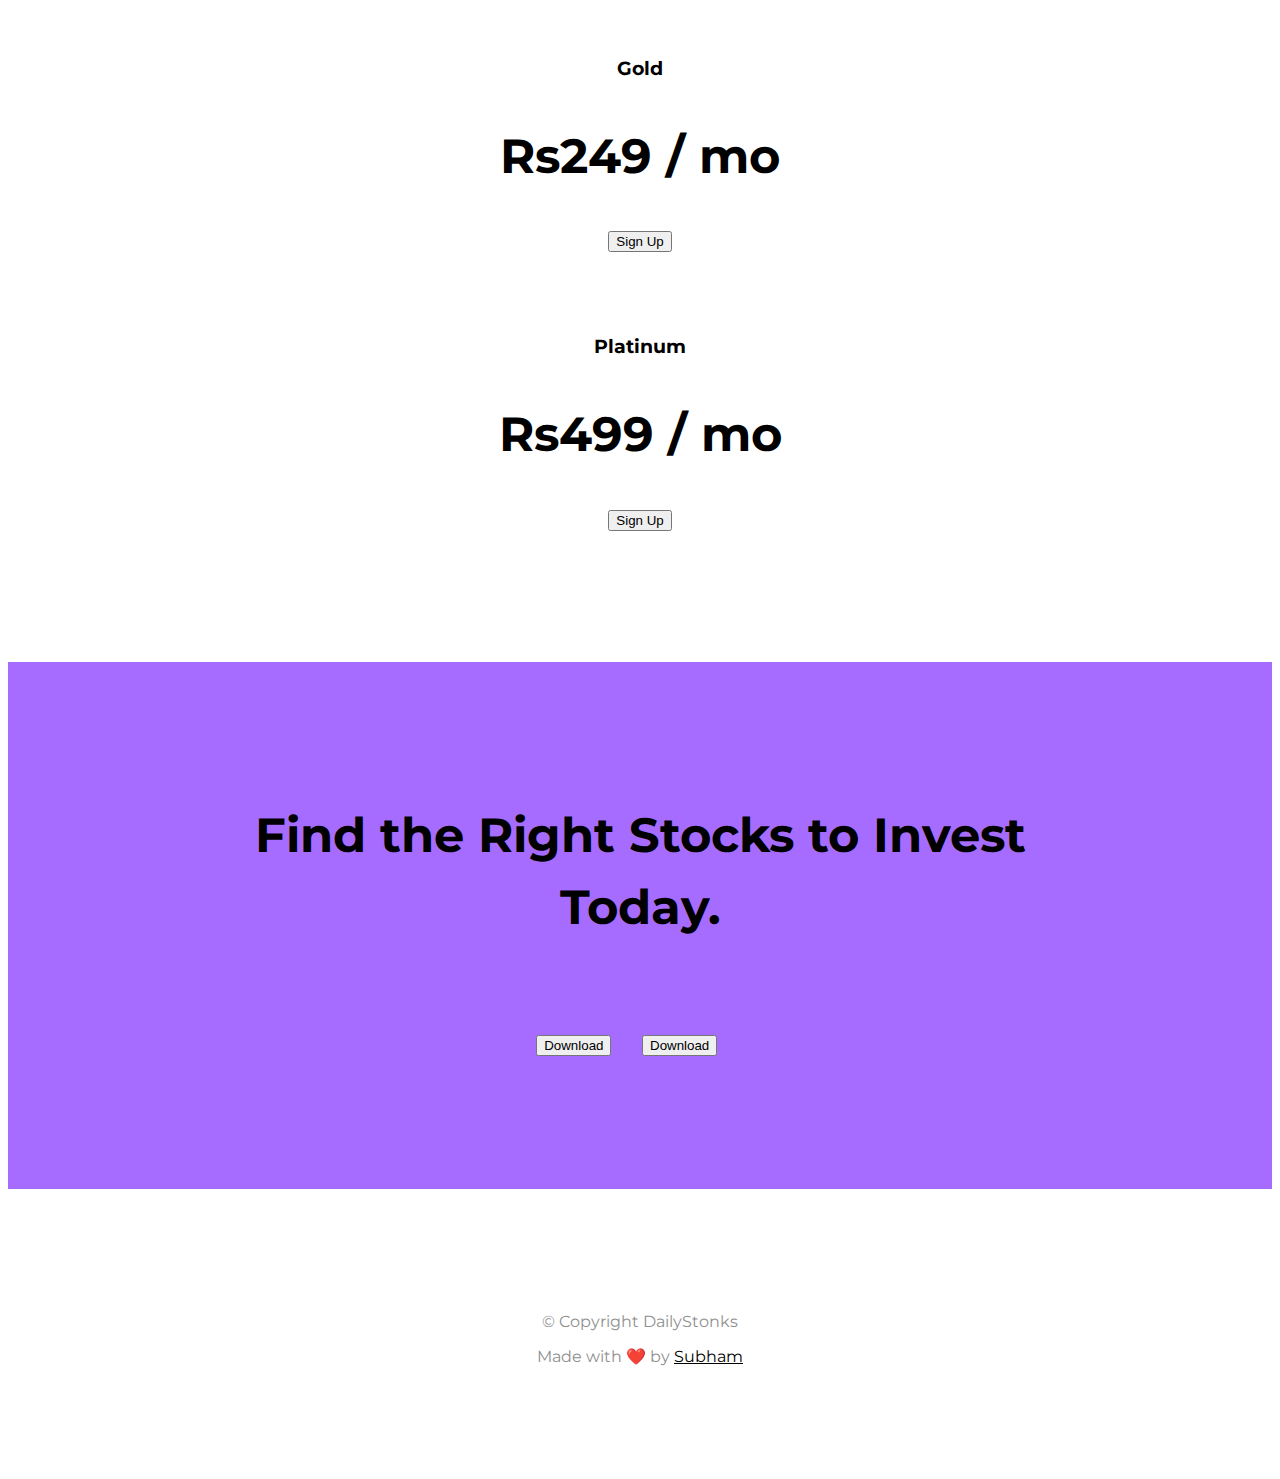
==== commit d51e1726: "update index.html" ====
--- a/index.html
+++ b/index.html
@@ -163,10 +163,10 @@
                     </div>
                     <div class="card-body">
                         <h2 class="price-text">Free</h2>
-                        <p>1 Stock recommendation Per Day</p>
+<!--                         <p>1 Stock recommendation Per Day</p>
                         <p>No Doubts</p>
-                        <p>Unlimited App Usage</p>
-                        <a href="/comingsoon.html" target="_blank"><button class="btn btn-lg btn-block btn-outline-dark" type="button">Sign Up</button></a>
+                        <p>Unlimited App Usage</p> -->
+                        <a href="/contact.html" target="_blank"><button class="btn btn-lg btn-block btn-outline-dark" type="button">Sign Up</button></a>
                     </div>
                 </div>
             </div>
@@ -180,10 +180,10 @@
                     </div>
                     <div class="card-body">
                         <h2 class="price-text">Rs249 / mo</h2>
-                        <p>5 Stocks recommendation Per Day</p>
+<!--                         <p>5 Stocks recommendation Per Day</p>
                         <p>1 Doubt Per Day</p>
-                        <p>Unlimited App Usage</p>
-                        <a href="/comingsoon.html" target="_blank"><button class="btn btn-lg btn-block btn-dark" type="button">Sign Up</button></a>
+                        <p>Unlimited App Usage</p> -->
+                        <a href="/contact.html" target="_blank"><button class="btn btn-lg btn-block btn-dark" type="button">Sign Up</button></a>
                     </div>
                 </div>
             </div>
@@ -198,10 +198,10 @@
                     </div>
                     <div class="card-body">
                         <h2 class="price-text">Rs499 / mo</h2>
-                        <p>Upto 10 Stocks reccomendations Per Day</p>
+<!--                         <p>Upto 10 Stocks reccomendations Per Day</p>
                         <p>10 Doubts Per Day</p>
-                        <p>Unlimited App Usage</p>
-                        <a href="/comingsoon.html" target="_blank"><button class="btn btn-lg btn-block btn-dark" type="button">Sign Up</button></a>
+                        <p>Unlimited App Usage</p> -->
+                        <a href="/contact.html" target="_blank"><button class="btn btn-lg btn-block btn-dark" type="button">Sign Up</button></a>
                     </div>
                 </div>
             </div>
@@ -237,4 +237,4 @@
     
 </body>
 
-</html>+</html>
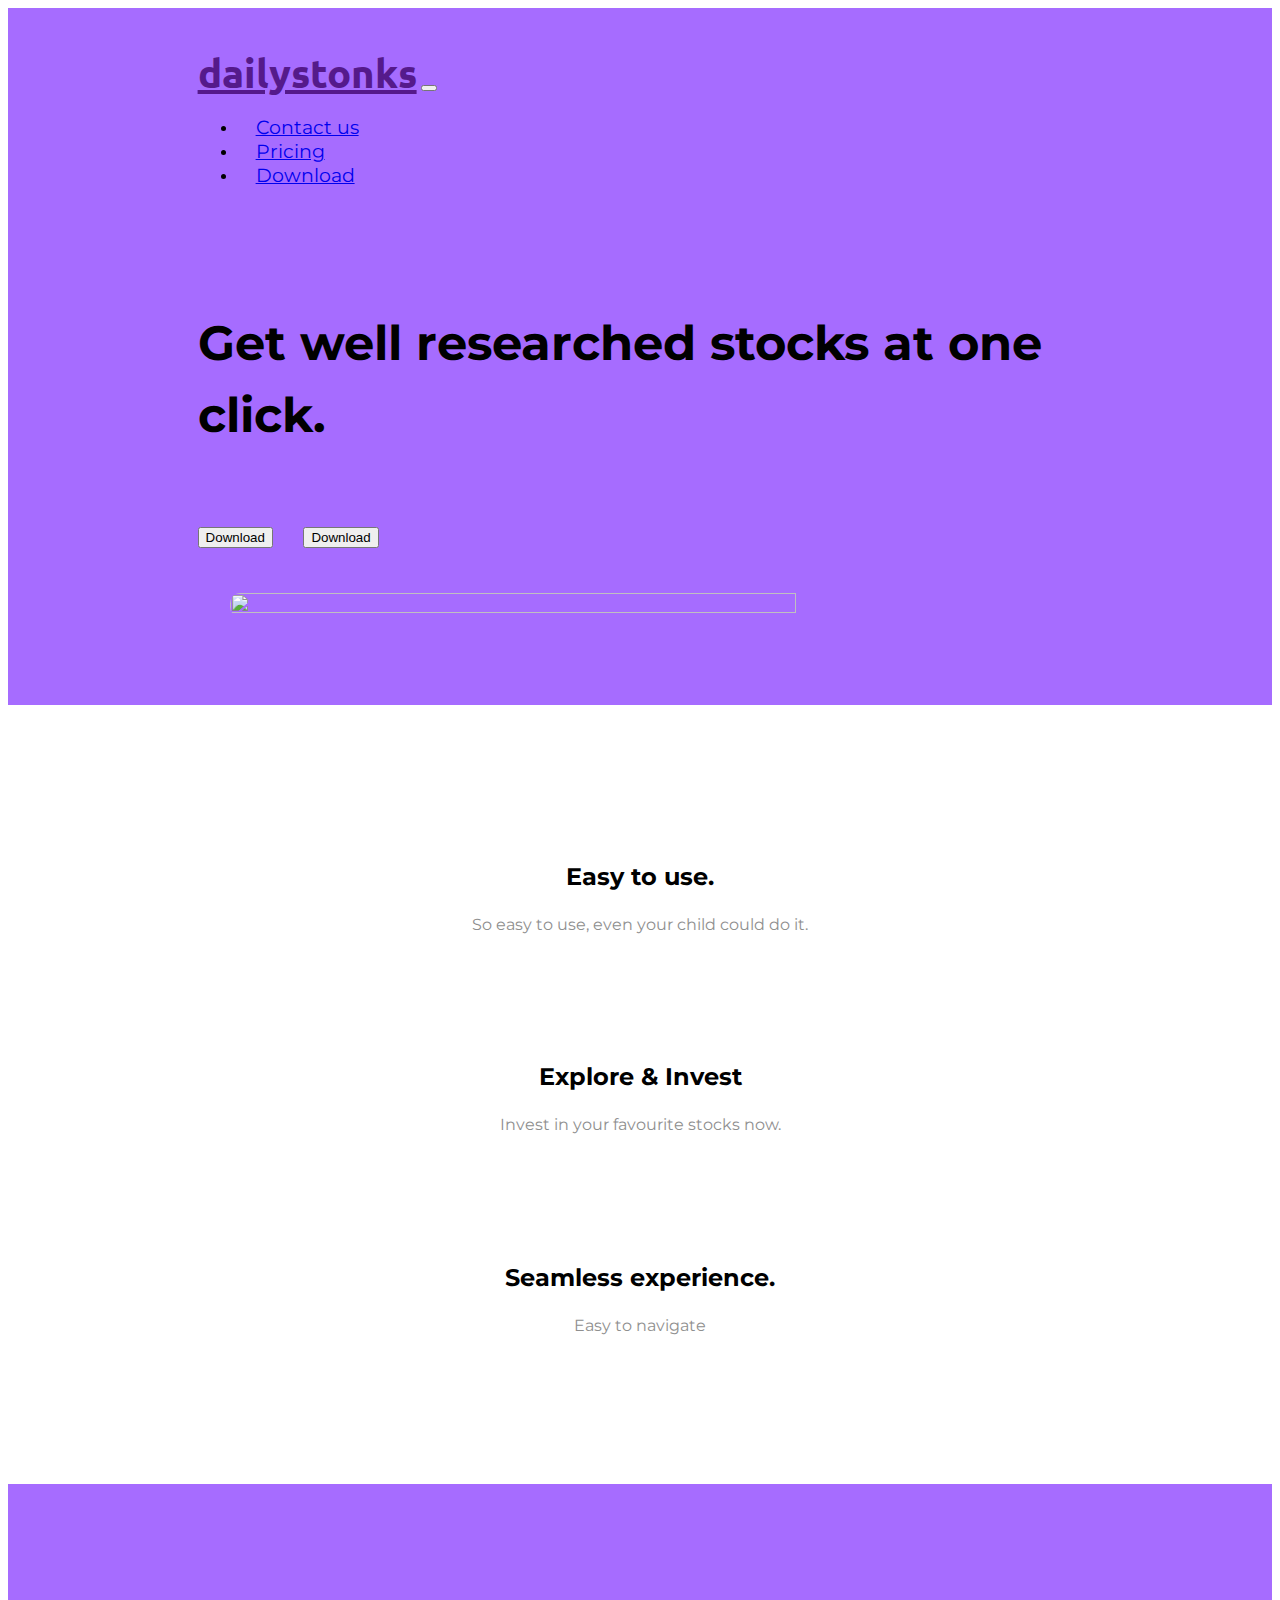
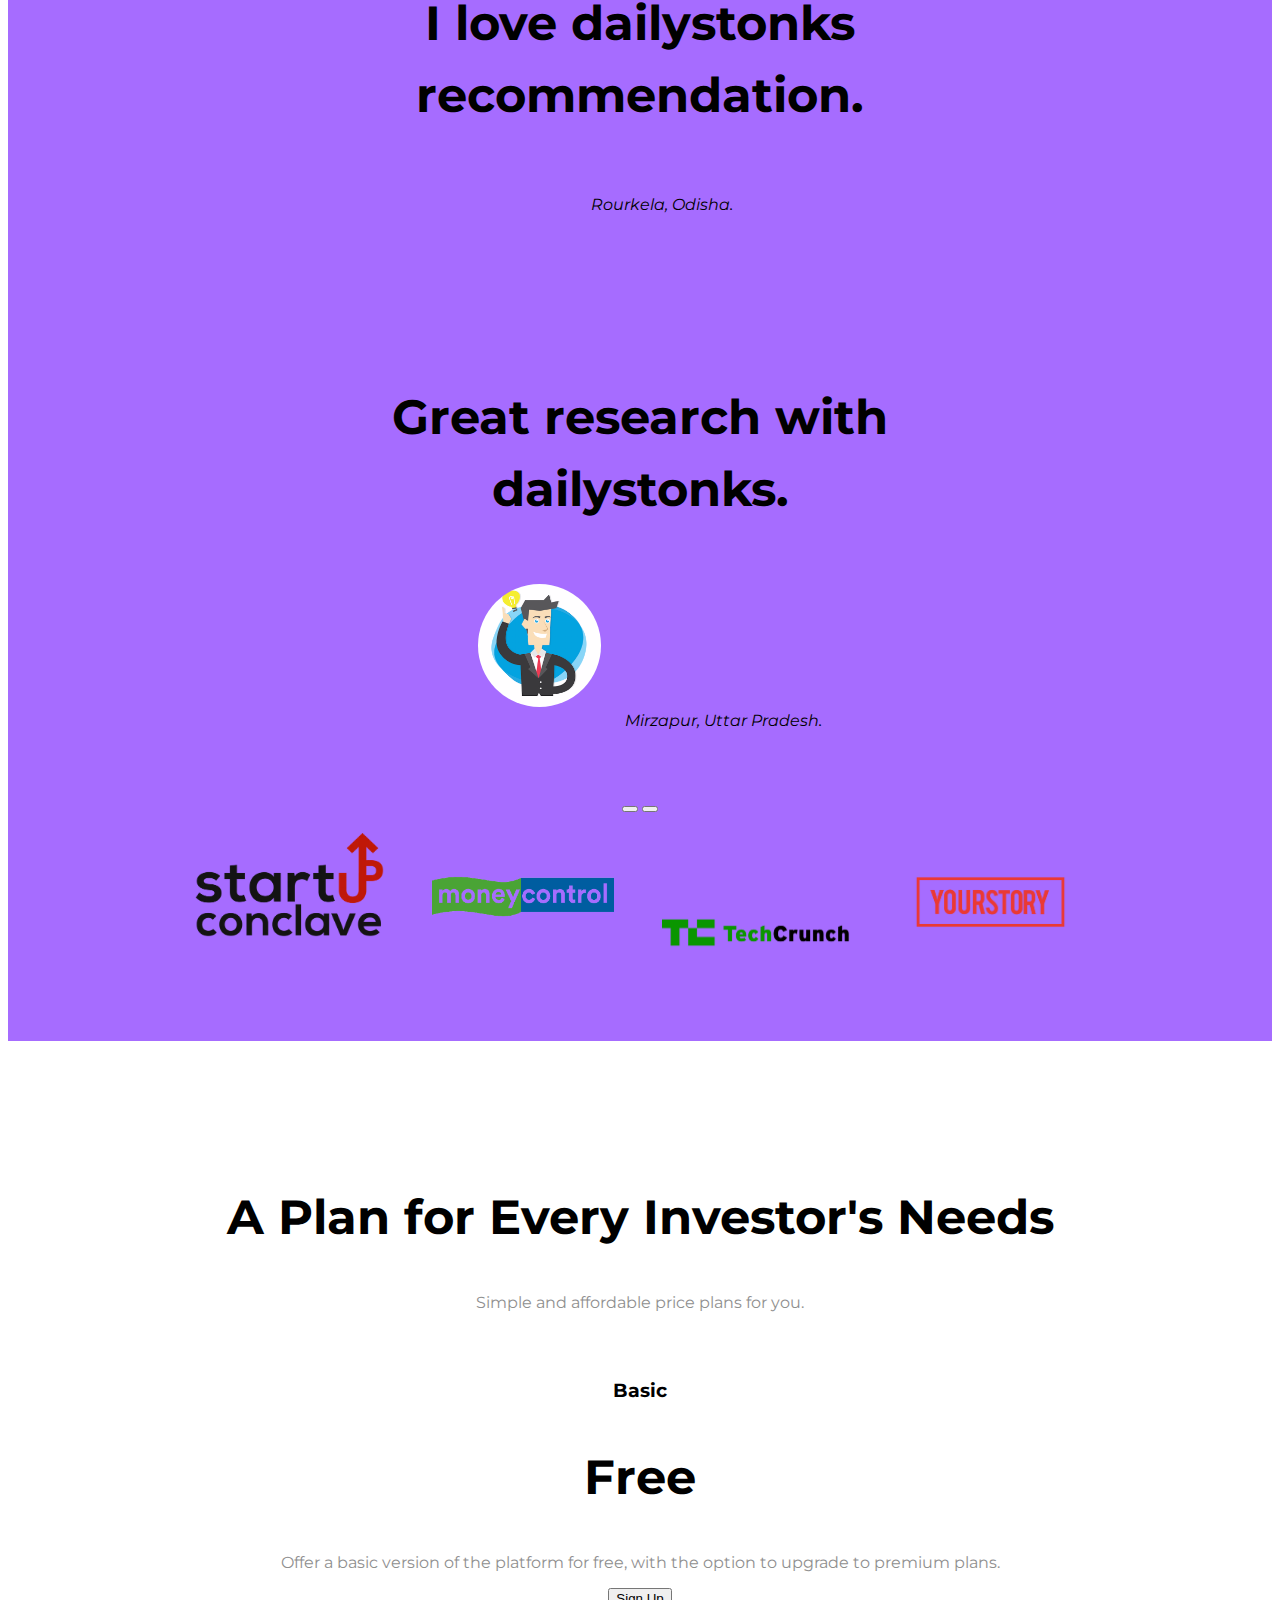
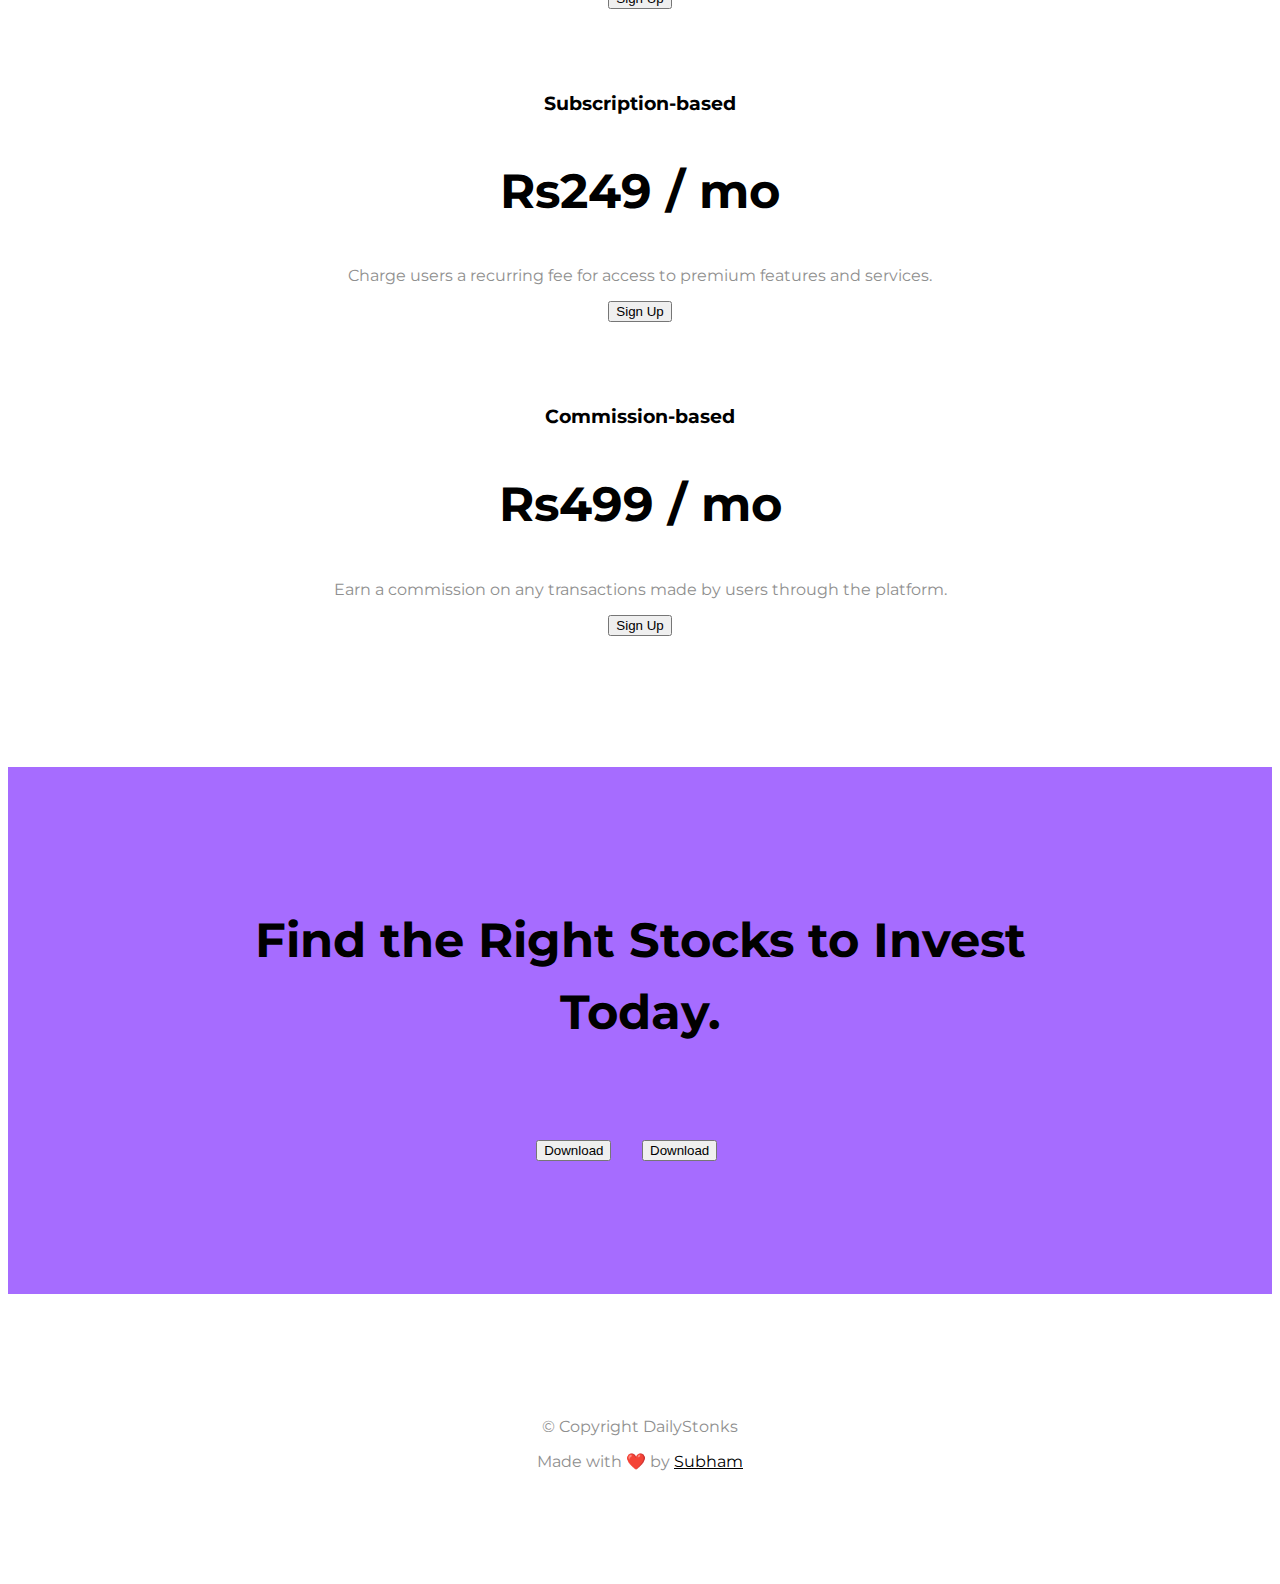
==== commit 86946c45: "Update index.html" ====
--- a/index.html
+++ b/index.html
@@ -163,9 +163,12 @@
                     </div>
                     <div class="card-body">
                         <h2 class="price-text">Free</h2>
+                        <p>Offer a basic version of the platform for free, with the option to upgrade to premium plans.</p>
+
 <!--                         <p>1 Stock recommendation Per Day</p>
                         <p>No Doubts</p>
                         <p>Unlimited App Usage</p> -->
+                        <p></p>
                         <a href="/contact.html" target="_blank"><button class="btn btn-lg btn-block btn-outline-dark" type="button">Sign Up</button></a>
                     </div>
                 </div>
@@ -176,10 +179,12 @@
 
                 <div class="card">
                     <div class="card-header">
-                        <h3>Gold</h3>
+                        <h3>Subscription-based</h3>
                     </div>
                     <div class="card-body">
                         <h2 class="price-text">Rs249 / mo</h2>
+                        <p>Charge users a recurring fee for access to premium features and services.</p>
+
 <!--                         <p>5 Stocks recommendation Per Day</p>
                         <p>1 Doubt Per Day</p>
                         <p>Unlimited App Usage</p> -->
@@ -194,10 +199,12 @@
 
                 <div class="card">
                     <div class="card-header">
-                        <h3>Platinum</h3>
+                        <h3>Commission-based</h3>
                     </div>
                     <div class="card-body">
                         <h2 class="price-text">Rs499 / mo</h2>
+                        <p>Earn a commission on any transactions made by users through the platform.</p>
+
 <!--                         <p>Upto 10 Stocks reccomendations Per Day</p>
                         <p>10 Doubts Per Day</p>
                         <p>Unlimited App Usage</p> -->
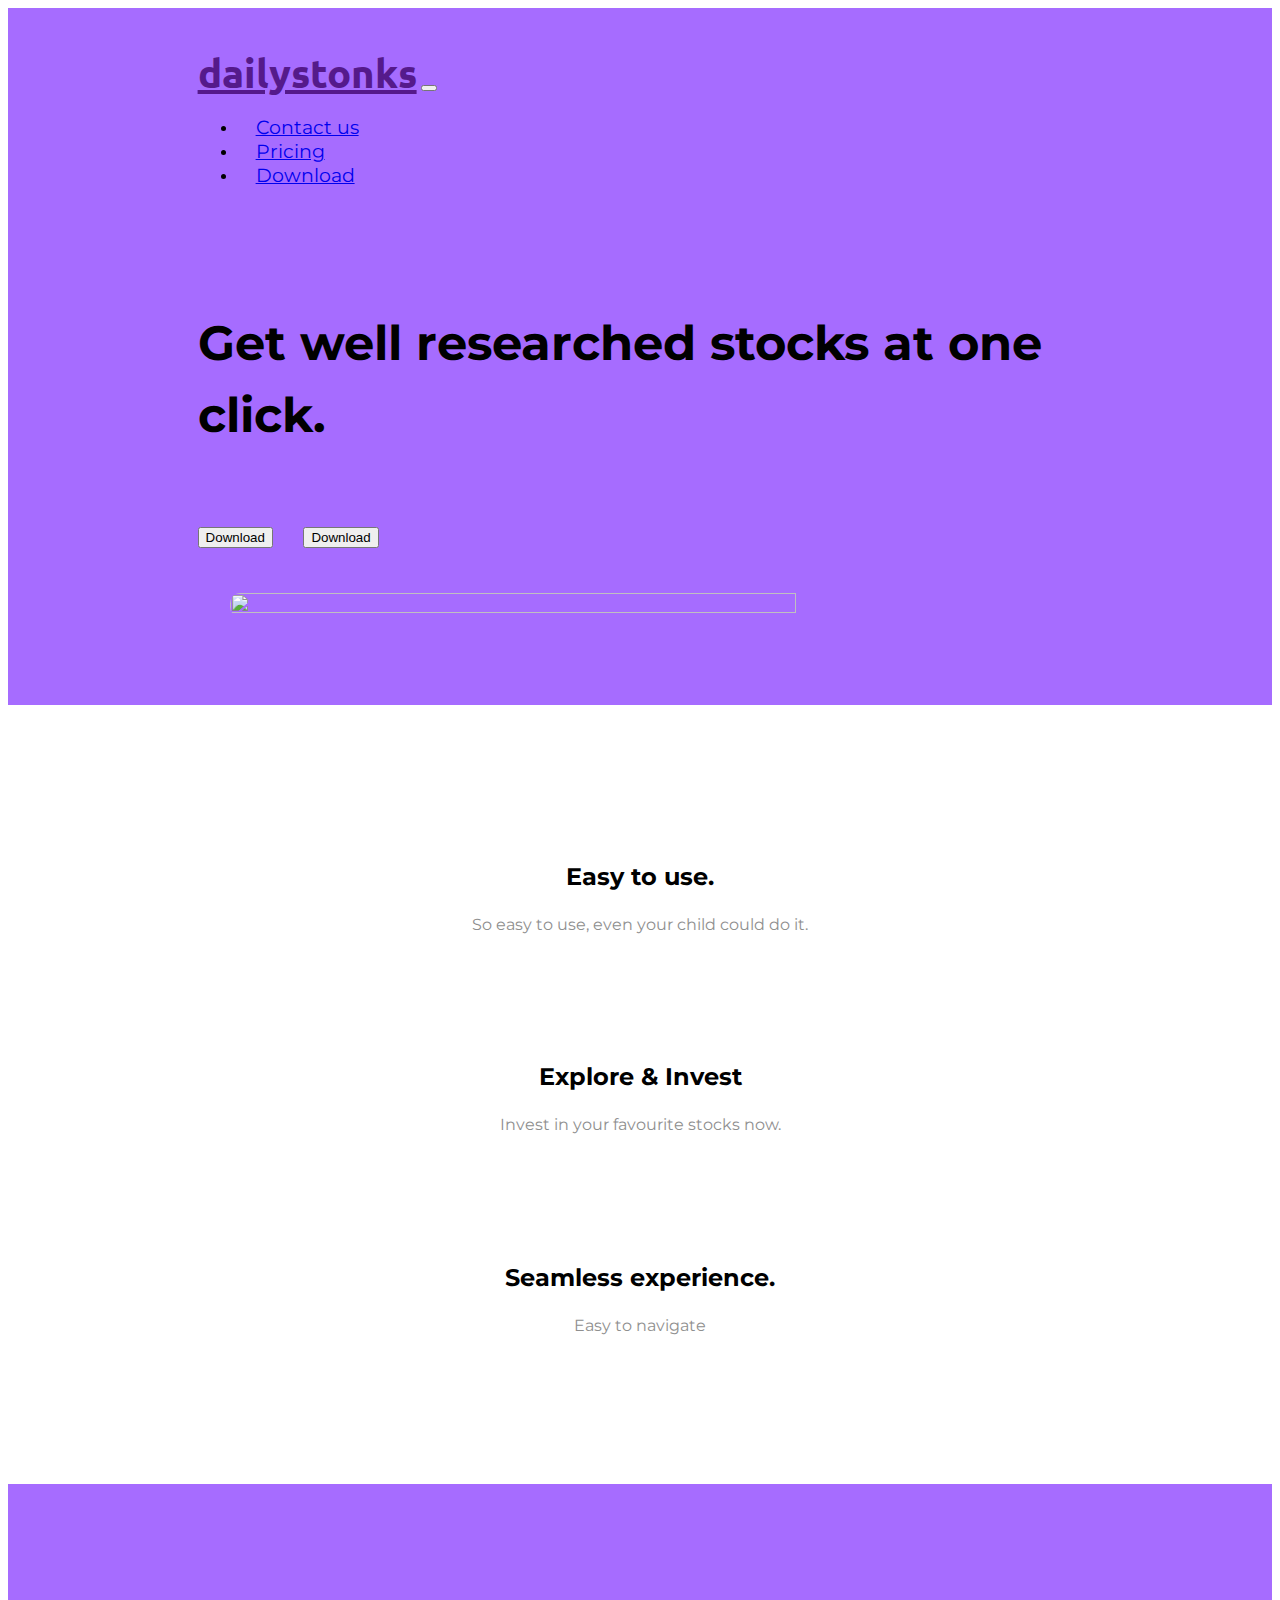
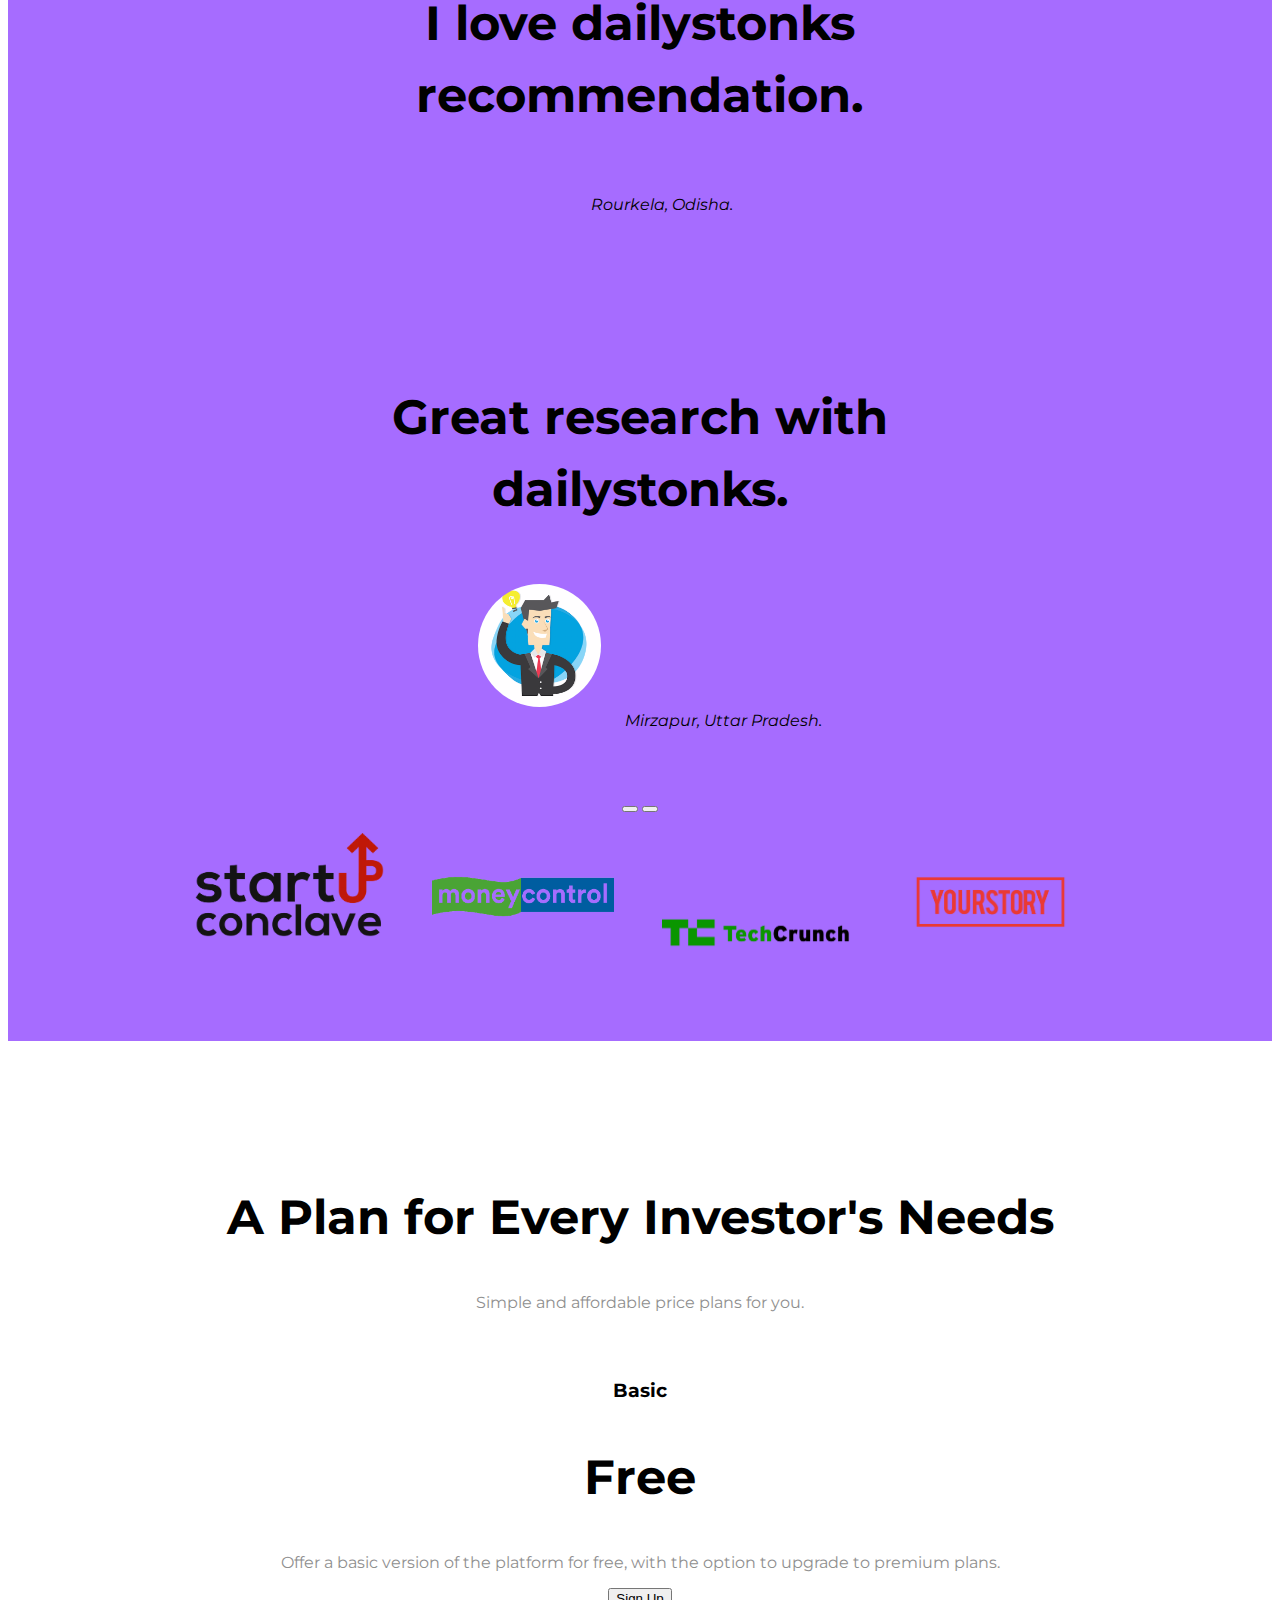
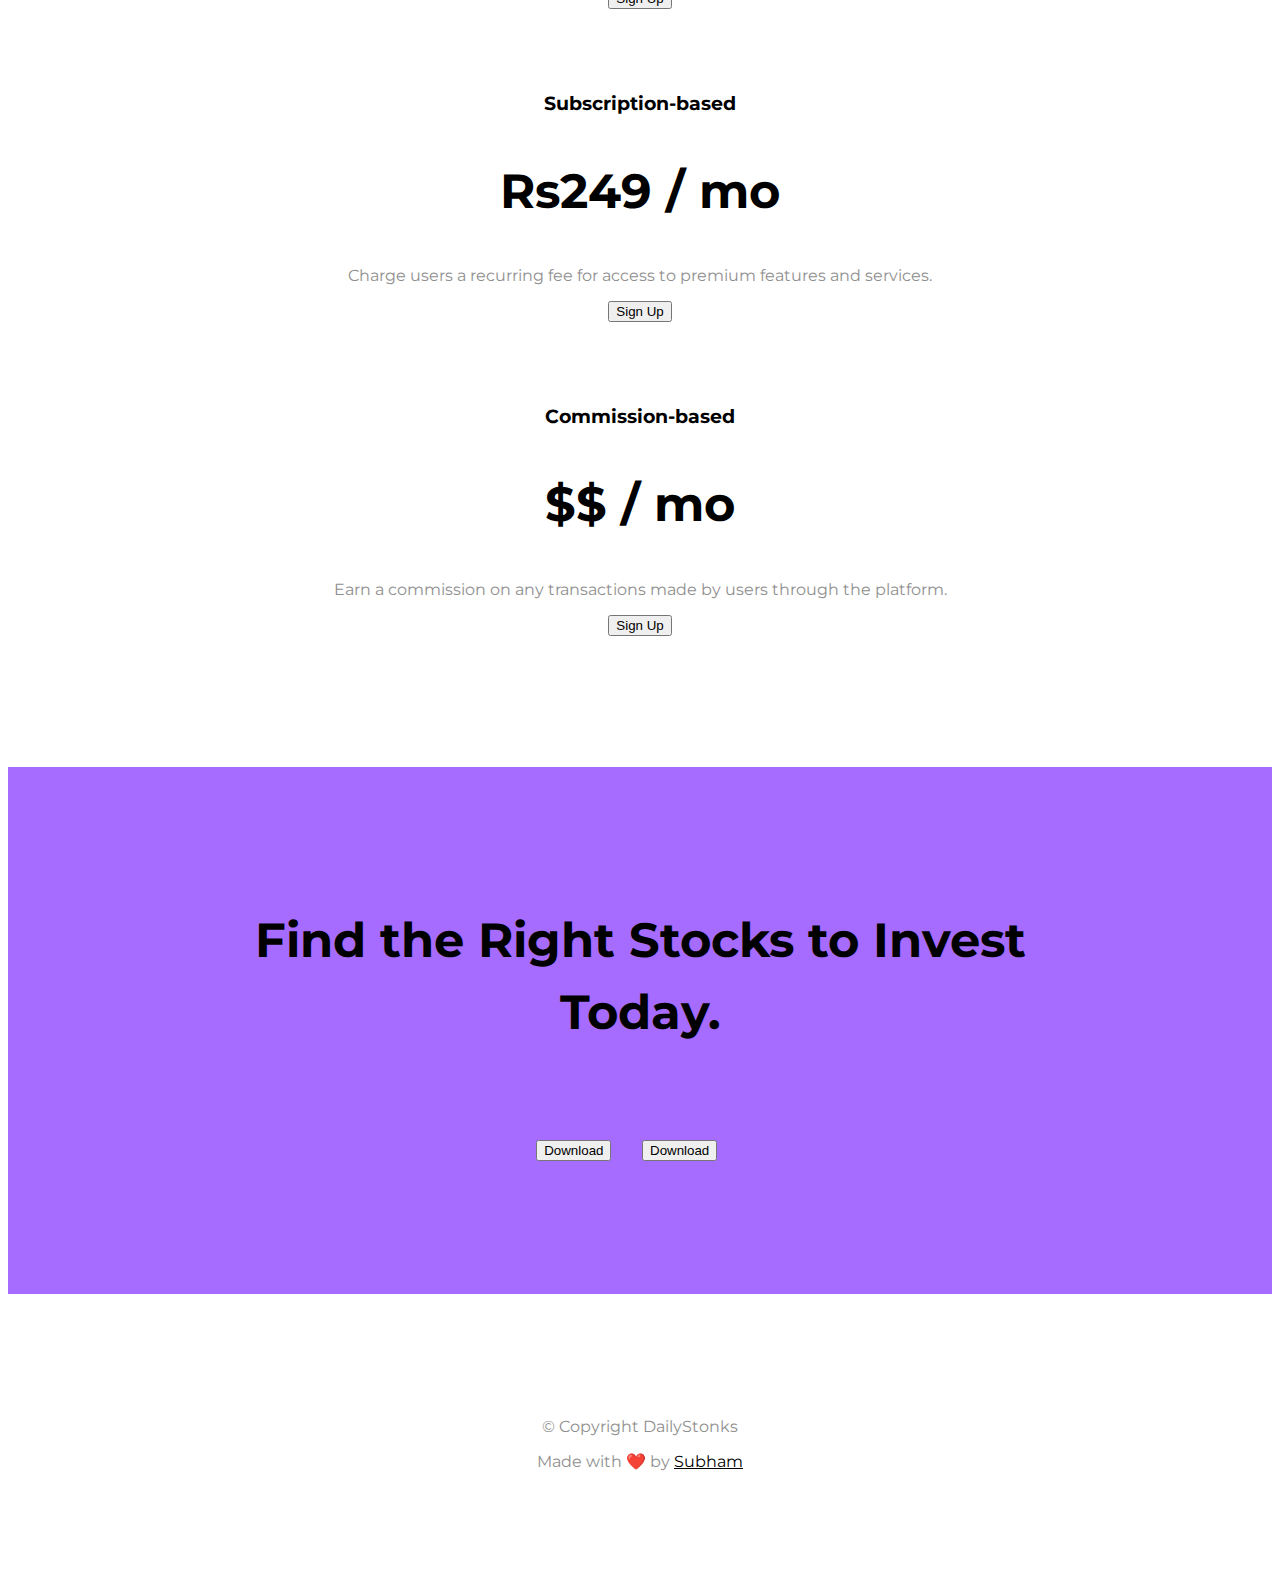
==== commit f0ee2f12: "Update index.html" ====
--- a/index.html
+++ b/index.html
@@ -202,7 +202,7 @@
                         <h3>Commission-based</h3>
                     </div>
                     <div class="card-body">
-                        <h2 class="price-text">Rs499 / mo</h2>
+                        <h2 class="price-text">$$ / mo</h2>
                         <p>Earn a commission on any transactions made by users through the platform.</p>
 
 <!--                         <p>Upto 10 Stocks reccomendations Per Day</p>
